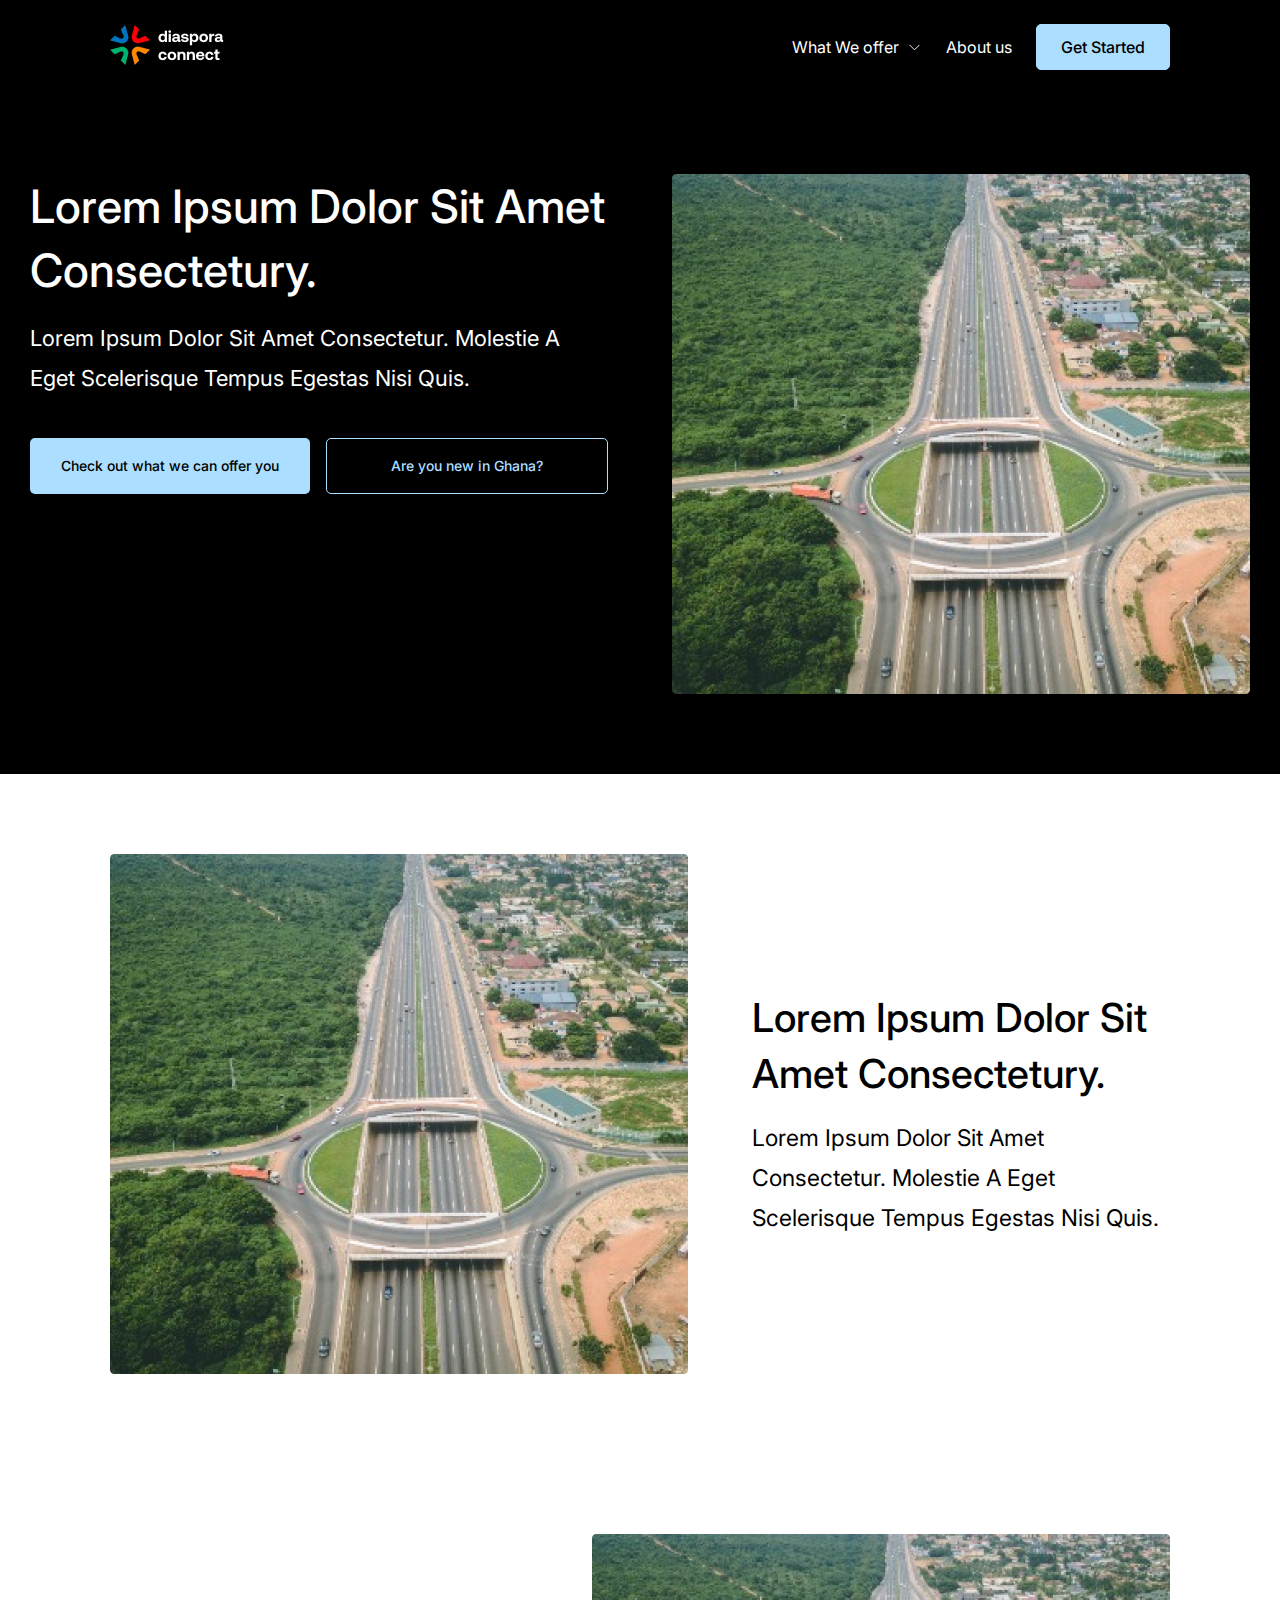
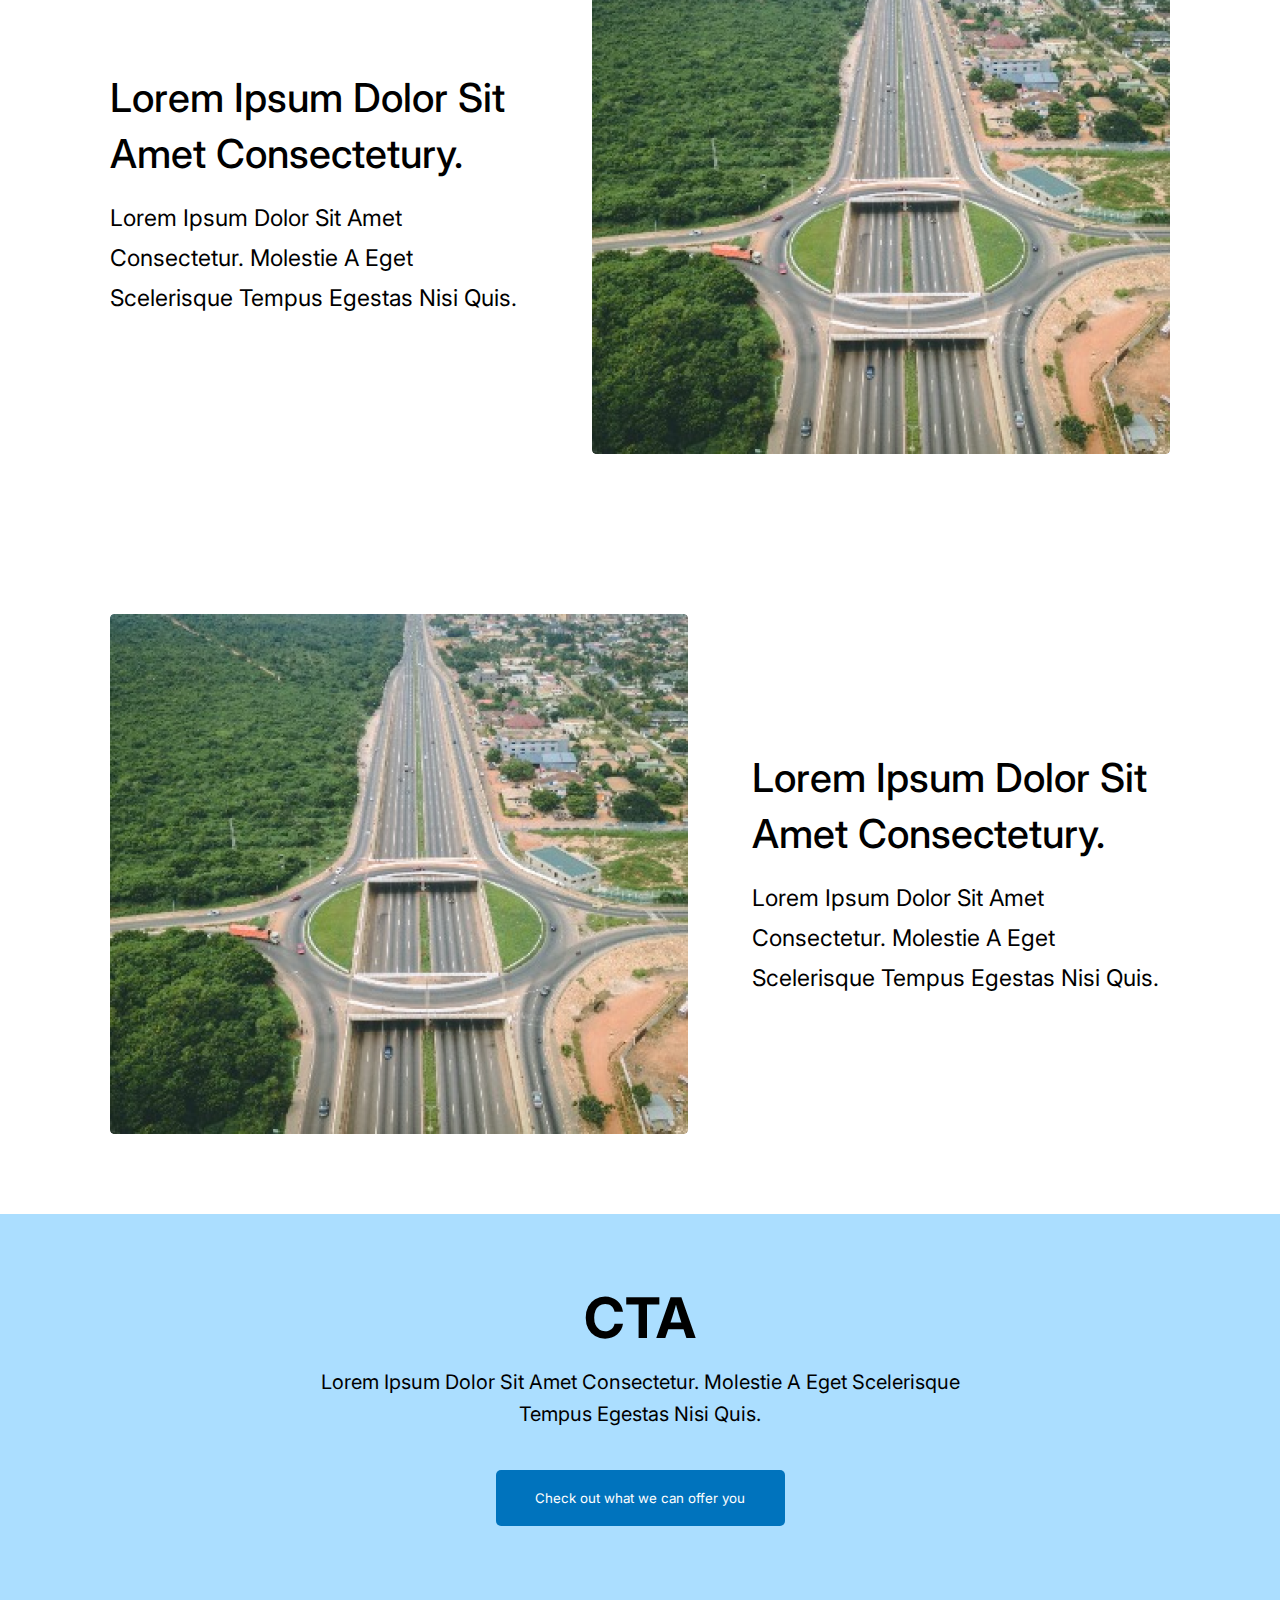
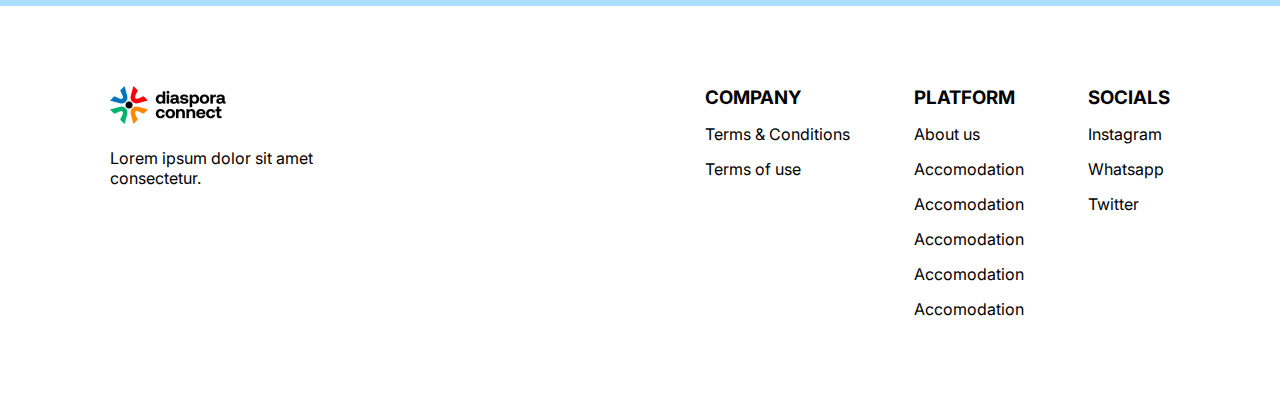
==== about.html @ f65cb291 "working on responsiveness" ====
<!DOCTYPE html>
<html lang="en">
  <head>
    <meta charset="UTF-8" />
    <meta name="viewport" content="width=device-width, initial-scale=1.0" />
    <link rel="stylesheet" href="./style.css" />
    <link rel="stylesheet" href="./@media.css">
    <link rel="stylesheet" href="./about.css" />
    <title>About us</title>
  </head>
  <body>
    <nav class="nav">
    <div class="navWrapper">
      <a href="./index.html">
        <img src="./assests/images/logo.png" alt="" />
      </a>
      <div class="navright">
        <div class="weOffer">
          <span>What We offer</span>
          <svg
            xmlns="http://www.w3.org/2000/svg"
            fill="none"
            viewBox="0 0 24 24"
            stroke-width="1.5"
            stroke="currentColor"
            class="w-6 h-6"
          >
            <path
              stroke-linecap="round"
              stroke-linejoin="round"
              d="m19.5 8.25-7.5 7.5-7.5-7.5"
            />
          </svg>
        </div>
        <a href="./about.html" class="aboutUs">About us</a>
        <button class="getStartedBtn">Get Started</button>
      </div>

      <svg
        class="menuSvg"
        xmlns="http://www.w3.org/2000/svg"
        fill="none"
        viewBox="0 0 24 24"
        stroke-width="1.5"
        stroke="currentColor"
        class="w-6 h-6"
      >
        <path
          stroke-linecap="round"
          stroke-linejoin="round"
          d="M3.75 6.75h16.5M3.75 12h16.5m-16.5 5.25h16.5"
        />
      </svg>
    </div>
    </nav>
    <main>
      <section class="aboutHeroSection">
        <div class="aboutSectionTitle">
          <div class="aboutInforWrapper">
            <h3 class="aboutTitle">Lorem ipsum dolor sit amet consectetury.</h3> 
            <p class="about_Sub_Title">
              Lorem ipsum dolor sit amet consectetur. Molestie a eget
              scelerisque tempus egestas nisi quis.
            </p>
          </div>
          <div class="aboutHeroBtn">
            <button class="about-Hero-Btn">Check out what we can offer you</button>
            <button class="about-Hero-Btn btn-Are-You">Are you new in Ghana?</button>
          </div>
        </div>
        <img class="aboutImage" src="./assests/images/road.png" alt="" />
      </section>

      <section class="aboutSectionTwo">
        <img class="aboutImage" src="./assests/images/road.png" alt="" />
        <div class="aboutSectionInforTwoWrapper">
          <h3 class="aboutTileTwo">Lorem ipsum dolor sit amet consectetury.</h3>
          <p class="aboutTileInforTwo"> Lorem ipsum dolor sit amet consectetur. Molestie a eget
            scelerisque tempus egestas nisi quis.</p>
        </div>
      </section>

      <section class="aboutSectionTwo">
        
        <div class="aboutSectionInforTwoWrapper">
          <h3 class="aboutTileTwo">Lorem ipsum dolor sit amet consectetury.</h3>
          <p class="aboutTileInforTwo"> Lorem ipsum dolor sit amet consectetur. Molestie a eget
            scelerisque tempus egestas nisi quis.</p>
        </div>
        <img class="aboutImage" src="./assests/images/road.png" alt="" />
      </section>

      <section class="aboutSectionTwo">
        <img class="aboutImage" src="./assests/images/road.png" alt="" />
        <div class="aboutSectionInforTwoWrapper">
          <h3 class="aboutTileTwo">Lorem ipsum dolor sit amet consectetury.</h3>
          <p class="aboutTileInforTwo"> Lorem ipsum dolor sit amet consectetur. Molestie a eget
            scelerisque tempus egestas nisi quis.</p>
        </div>
      </section>


      <section class="ctaSection">
        <div class="ctaWrapper">
          <h3>CTA</h3>
          <p>Lorem ipsum dolor sit amet consectetur. Molestie a eget scelerisque tempus egestas nisi quis.</p>

        </div>
        <button>Check out what we can offer you</button>
      </section>
    </main>

    <footer class="footerContainer">
      <div class="footerWrapper">
        <div class="footerLogo">
          <img src="./assests/images/logo2.png" alt="" />
          <p style="font-size: 16px; font-weight: 400; width: 220px">
            Lorem ipsum dolor sit amet consectetur.
          </p>
        </div>
        <div class="footerDetails">
          <span class="condition">
            <h3>COMPANY</h3>
            <p>Terms & Conditions</p>
            <p>Terms of use</p>
          </span>
          <span class="platforms">
            <h3>PLATFORM</h3>
            <a href="./about.html">About us</a>
            <p>Accomodation</p>
            <p>Accomodation</p>
            <p>Accomodation</p>
            <p>Accomodation</p>
            <p>Accomodation</p>
          </span>
          <span class="socials">
            <h3>SOCIALS</h3>
            <p>Instagram</p>
            <p>Whatsapp</p>
            <p>Twitter</p>
          </span>
        </div>
      </div>
    </footer>
  </body>
</html>
---- style.css ----
@import url('https://fonts.googleapis.com/css2?family=Inter:wght@100..900&display=swap');

:root {
 --primary-color: #ABDEFF;
}

* {
  box-sizing: border-box;
  margin: 0;
  padding: 0;
  font-family: "inter";
}

.btn-primary {
  background-color: var(--primary-color);
  width: 133px;
  height: 48px;
  max-height: 48px;
  border: 1px solid var(--primary-color);
  border-radius: 5px; 
}


.btn-text-bold {
  font-weight: 600;
}

.btn-width-lg {
  width: 289px;
  font-size: 16px;
}

.btn-asked{
  background-color: black;
  color: #ABDEFF;
  border: 1px solid #ABDEFF;
  border-radius: 5px;
}

.nav {
  display: flex;
  justify-content:  center;
  background-color: black;
  padding-left: 110px;
  padding-right: 110px;
  padding-top: 24px;
  padding-bottom: 24px;
  color: white;
}

.navWrapper{
  display: flex;
  justify-content: space-between;
  align-items: center;
  width: 100%;
  max-width: 1400px;
}


.menuSvg{
    display: none;
    width: 24px;
    height: 24px;
}

.navright {
  display: flex;
  gap: 24px;
  align-items: center;
}

.weOffer {
  display: flex;
  align-items: center;
  justify-content: center;
  gap: 8px;
}

.weOffer span {
  font-size: 16px;
  font-weight: 400;
}

.aboutUs {
  font-size: 16px;
  font-weight: 400;
  text-decoration: none;
  color: white;
}
.w-6 {
  width: 15px;
}

.h-6 {
  width: 15px;
}

.getStartedBtn {
  background-color: #abdeff;
  padding: 12px 24px 12px 24px;
  border-radius: 5px;
  border: 1px solid #abdeff;
  font-size: 16px;
  font-weight: 500;
}

.heroSection {
  display: flex;
  flex-direction: column;
  align-items: center;
  gap: 64px;
  padding: 80px 110px 80px 110px;
  background-color: black;
}

.heroSectionTitle {
  display: flex;
  flex-direction: column;
  align-items: center;
  gap: 16px;
}

.heroSectionTitle h1 {
  color: white;
  font-size: 64px;
  font-weight: 500;
}

.heroSectionTitle span {
  color: white;
  font-size: 24px;
  font-weight: 400;
  font-family: "inter";
}

.heroBtn {
  display: flex;
  gap: 16px;
  justify-content: space-between;
}

/* .heroBtn :first-child {
  padding: 12px 24px 12px 24px;
  border-radius: 5px;
  font-size: 16px;
  font-weight: 500;
  background-color: #abdeff;
  border: none;
  font-family: "inter";
}

.heroBtn :last-child {
  padding: 12px 24px 12px 24px;
  border-radius: 5px;
  text-align: center;
  border: 1px solid #abdeff;
  color: #abdeff;
  font-size: 16px;
  font-weight: 500;
  background-color: black;
} */


.gallaryCard{
    display: flex;
    flex-direction: column;
    justify-content: space-between;
    
}


.gallaryCard img:hover + .gallaryHover{
    display: flex;
}

.gallaryHover{
    display: none;
    justify-content: space-between;
    align-items:end;
    padding: 24px;
    border-bottom-left-radius: 4px; 
    border-bottom-right-radius: 4px;
    /* border: 1px solid blue; */
}

.wrapper{
  display: grid;
  grid-template-columns: 1fr 1fr 1fr 1fr 1fr 1fr;
  gap: 8px;
  overflow: scroll;
}

.gallaryInfor{
    display: flex;
    flex-direction: column;
    gap: 16px;
    /* border: 1px solid red; */
}

.arrow {
    width: 24px;
    height: 24px;
    float: inline-end;
  }

.howCanWeHelp {
  display: flex;
  flex-direction: column;
  padding: 80px 110px 56px 110px;
  gap: 40px;
  align-items: center;
  justify-content: center;
  background-color: #f8f8f8;
}

.howCAn {
  display: flex;
  flex-direction: column;
  gap: 24px;
  align-items: center;
  justify-content: center;
}

.howCAn h3 {
  font-size: 40px;
  font-weight: 500;
}
.howCAn p {
  font-size: 20px;
  font-weight: 400;
  /* border: 1px solid black; */
  text-align: center;
  max-width: 750px;
  line-height: 32px;
}
.howCanBtn {
  display: flex;
  gap: 16px;
}

.howCanBtnOne{
  display: flex;
  gap: 16px;
}

.howCanBtnTwo{
  display: flex;
  gap: 16px;
}

.accomodadtionBtn {
  display: flex;
  gap: 10px;
  align-items: center;
  justify-content: center;
  border-radius: 5px;
  /* padding: 3px 0px 3px 0px; */
  background-color: #abdeff;
  font-size: 16px;
  font-weight: 400;
  height: 56px;
  width: 200px;
  border: none;
}

.howCanBtns {
  display: flex;
  gap: 10px;
  align-items: center;
  justify-content: center;
  border-radius: 5px;
  padding: 12px 24px 12px 24px;
  height: 56px;
  width: 200px;
  background-color: white;
  border: none;
  font-size: 16px;
  font-weight: 400;
}

.touristBtns {
  display: flex;
  gap: 10px;
  align-items: center;
  justify-content: center;
  border-radius: 5px;
  padding: 12px 24px 12px 24px;
  height: 56px;
  width: 212px;
  background-color: white;
  border: none;
  font-size: 16px;
  font-weight: 400;
}

.touristBtns img {
  width: 24px;
  height: 24px;
}

.howCanBtns img {
  width: 24px;
  height: 24px;
}

.search {
  display: flex;
  gap: 8px;
  border: 1.5px solid #ebeceb;
  padding: 12px 16px 12px 16px;
  background-color: white;
  border-radius: 4px;
  width: 500px;
}

.search svg {
  width: 13px;
  height: 13px;
}

.search input {
  border: none;
  outline: none;
}

.touristSite {
  display: flex;
  flex-direction: column;
  align-items: center;
  justify-content: center;
  gap: 80px;
  padding: 40px 110px 80px 110px;
  background-color: #f8f8f8;
}

.touristSiteDetails {
  display: grid;
  grid-template-columns: 1fr 1fr 1fr 1fr;
  flex-direction: column;
  gap: 24px;
}

.div {
  /* padding: 16px; */
  padding-left: 16px;
  padding-right: 16px;
  padding-top: 16px;
  padding-bottom: 16px;
  background-color: white;
  display: flex;
  border-radius: 8px;
  gap: 24px;
  flex-direction: column;
  /* align-items: center;
    justify-content: center; */
}

.siteInfor {
  display: flex;
  gap: 14px;
  flex-direction: column;
}

.siteInfor p {
  display: flex;
  font-size: 14px;
  /* border:1px solid red; */
}

.siteInfor a {
  display: flex;
  align-items: center;
  /* justify-content: center; */
  gap: 6px;
  text-decoration: none;
}

.div img {
  height: 150px;
  width: 230px;
}



.loadMore {
  background-color: #abdeff;
  padding: 12px 24px 12px 24px;
  outline: none;
  border: none;
  border-radius: 5px;
  font-size: 16px;
  font-family: "DM Sans";
  font-weight: 500;
}

.serviceCardWrapper {
  display: flex;
  flex-direction: column;
  align-items: center;
  justify-content: center;
  padding: 110px 140px 110px 140px;
  gap: 64px;
  background-color: black;
}

.serviceTitle{
    display: flex;
    flex-direction: column;
    align-items: center;
    justify-content: center;
    gap: 24px;
    color: white;
}

.serviceTitle h3{
    font-size: 40px;
    font-weight: 500;
}

.largeViewService{
    font-size: 20px;
    font-weight: 400;
}

.mobileViewService{
    display: none;
}
.serviceCards{
    display: flex;
    flex-direction: column;
    /* align-items: center; */
    justify-content: center;
    gap: 32px;
    /* border: 1px solid red; */
    width: 100%;
    max-width: 1000px;
}


.serviceWrapper {
  display: flex;
  gap: 32px;
  width: 100%;
  max-width: 116opx;
  /* border: 1px solid white; */
}

.card{
    background-color: white;
    display: flex;
    flex-direction: column;
    border-radius: 8px;
    padding: 24px;
    gap: 24px;
    max-width: 365.33px;
}

.card img{
    width: 17px;
    height: 25px;
}
.simCard{
    background-color: white;
    display: flex;
    flex-direction: column;
    border-radius: 8px;
    padding: 24px;
    gap: 24px;
    max-width: 365.33px;
}

.simCard:hover{
    background-color: black;
    color:white;
}

.simCard img{
    width: 20px;
    height: 28px;
}
.driverCard{
    background-color: white;
    display: flex;
    flex-direction: column;
    border-radius: 8px;
    padding: 24px;
    gap: 24px;
    max-width: 365.33px;
}
.driverCard img{
    width: 32px;
    height: 32px;
}

.airplaneCard{
    background-color: white;
    display: flex;
    flex-direction: column;
    border-radius: 8px;
    padding: 24px;
    gap: 24px;
    max-width: 365.33px;
}

.airplaneCard img{
    width: 25px;
    height: 26px;
}

.questonCard{
    background-color: #ABDEFF;
    display: flex;
    flex-direction: column;
    border-radius: 8px;
    padding: 24px;
    gap: 24px;
    max-width: 365.33px;
}

.questonCard img{
    width: 26px;
    height: 26px;
}

.cardInfor{
    display: flex;
    flex-direction: column;
    gap: 8px;
}


.footerContainer{
    padding:80px 110px 80px 110px;
    width: 100%;
}

.footerLogo{
    display: flex;
    flex-direction: column;
    gap: 24px;
}

.footerLogo img{
    height: 38px;
    width: 116px;
}

.footerDetails{
    display: flex;
    gap: 64px;
}

.footerWrapper{
  display: flex;
  width: 100%;
  max-width: 1440px;
  justify-content: space-between;
}

.condition{
    display: flex;
    flex-direction: column;
    gap: 15px;
}

.condition p{
    font-size: 16px;
    font-weight: 400;
}

.platforms{
    display: flex;
    flex-direction: column;
    gap: 15px;
}

.platforms a {
  text-decoration: none;
  color: black;
}

.socials{
    display: flex;
    flex-direction: column;
    gap: 15px;
}
.socials p{
    font-size: 16px;
    font-weight: 400;
}

.platforms p{
    font-size: 16px;
    font-weight: 400;
}

.contactUsWrapper{
    display: flex;
    flex-direction: column;
    padding: 32px;
    gap: 84px;
}

.contactUs{
    display: flex;
    align-items: center;
    justify-content: center;
    gap: 84px;
    margin: 0;
    padding: 0;
}

.contactUsLeftSide{
    display: flex;
    align-items: center;
    justify-content: space-between;
    flex-direction: column;
    padding: 32px;
    /* gap: 40px; */
    border-radius: 8px;
    height: 760px;
    width: 604px;
    background: conic-gradient(from 210.92deg at 50% 50%, #FD0008 0deg, #0073BD 125.63deg, #00B36D 234.38deg, #FF8800 350.63deg, #FD0008 360deg);
}

.leftSideTop img{
    width: 121px;
    height: 40px;
}

.leftSideTop{
    display: flex;
    flex-direction: column;
    gap: 144px;
    width: 470px;
}

.leftSideTopDetails{
    display: flex;
    flex-direction: column;
    gap: 16px;
    color: white;
}

.leftSideTopDetails h3{
    font-size: 40px;
    font-weight: 700;
}
.leftSideTopDetails p{
    font-size: 16px;
    font-weight: 400;
}

.leftBottomSection{
    display: flex;
    flex-direction: column;
    gap: 16px;
    padding: 24px;
    width: 470px;
    background-color: white;
    border-radius: 4px;
}

.nameCheck{
    display: flex;
    gap: 8px;
}

.contactUsRightSide{
    display: flex;
    flex-direction: column;
    gap: 48px;
    width: 644px;
    height:auto;
}

.contactUsFormWrapper{
display: flex;
flex-direction: column;
align-items: flex-start;
padding: 0px;
gap: 32px;
}

.contactUsBtn{
    border-radius: 5px;
    padding: 12px 48px 12px 48px;
    background-color: black;
    width: 222px;
    height: 48px;
    color: white;
    outline: none;
    border: none;
}
---- @media.css ----
@media only screen and (max-width: 600px) {
 
  .nav {
    padding-left: 32px;
    padding-right: 32px;
    padding-top: 24px;
    padding-bottom: 24px;
    color: white;
    width: 100%;
    justify-content: space-between;
    align-items: center;
  }

  .navright {
    display: none;
  }

  .menuSvg {
    width: 24px;
    height: 24px;
    display: flex;
    /* border:1px solid red; */
  }


  .heroSection {
    display: flex;
    flex-direction: column;
    align-items: center;
    gap: 64px;
    width: 100%;
    padding: 80px 24px 80px 24px;
    background-color: black;
  }

  .heroSectionTitle {
    width: 100%;
    text-align: center;
  }

  .heroSectionTitle h1 {
    font-size: 24px;
    font-weight: 500;
    line-height: 40px;
  }

  .heroSectionTitle span {
    font-size: 16px;
    font-weight: 400;
    max-width: 100%;
  }

  .heroBtn {
      height: 56px;
      width: 326px;
  }

  .hero_Btn{
    height: 56px;
    width: 326px;
  }


  .howCanWeHelp {
    padding: 80px 32px 56px 32px;
  }

  .howCAn p {
    font-size: 16px;
    width: 306px;
    text-transform: capitalize;
  }

  .howCAn h3 {
    font-size: 24px;
  }

  .howCanBtn {
    width: 357px;
    /* height: 300px; */
    flex-direction: column;
    align-items: center;
    justify-content: center;
  
  }

  .howCanBtnOne{
    width: 360px;
  }

  .howCanBtnTwo{
    width: 360px;
  }

  .touristSite {
    background-color: #f8f8f8;
    width: 100%;
    padding: 40px 32px 80px 32px;
  }

  .touristSiteDetails {
    align-items: center;
    width: 100%;
    display: flex;
    background-color: #f8f8f8;
  }

  .div {
    width: 326px;
    align-items: center;
    background-color: white;
  }

  .div img {
    width: 294px;
    height: 180px;
  }

  .siteInfor {
    width: 100%;
  }

  .siteInfor :first-child {
    font-size: 16px;
    font-weight: 500;
  }

  .loadMore {
    color: black;
  }

  .serviceCardWrapper {
    padding: 110px 32px 110px 32px;
  }
  .serviceWrapper{
    flex-direction: column;
  }

  .serviceCards {
    width: 100%;
    display: flex;
    flex-direction: column;
    gap: 32px;
    /* border: 1px solid red; */
  }

  .serviceTitle h3 {
    text-align: center;
  }

  .largeViewService {
    display: none;
  }

  .mobileViewService {
    display: block;
    text-align: center;
    font-size: 16px;
    font-weight: 400;
    width: 300px;
  }
  .simCard {
    background-color: rgba(22, 22, 22, 1);
    color: white;
  }

  .simCardimg {
    width: 48px;
    height: 48px;
    display: flex;
    align-items: center;
    justify-content: center;
    border-radius: 5px;
    background-color: rgba(222, 222, 222, 1);
  }

  .footerContainer{
    padding-left: 32px;
  }

  .footerWrapper{
    gap: 66px;
    flex-direction: column;
    /* border: 1px solid black; */
  }

  .footerLogo {
    width: 100%;
  }

  .footerDetails {
    gap: 64px;
    width: 100%;
    display: flex;
    flex-direction: column;
  }

  .search {
    width: 100%;
  }

  
  .aboutHeroSection {
    flex-direction: column;
    padding: 80px 32px 80px 32px ;
  }
  
  
  .aboutHeroBtn{
    flex-direction: column;
  }
  
  .aboutSectionTitle{
    /* width: 100%; */
    border: 1px solid red;
    max-width: 326px;
  }
  
  .aboutInforWrapper{
    border: 1px solid blue;
    width: 100%;
    max-width: 326px;
  }
  
  .aboutTitle {
    text-align: center;
    /* font-size: 10px; */
    /* line-height: 48px; */
    /* font-weight: 500; */
  }
  
  .about_Sub_Title {
    font-size: 16px;
    font-weight: 400;
    line-height: 24px;
    text-align: center;
    color: white;
  }
  
  .aboutImage{
    width: 326px;
    height: 240px;
  }
.aboutSectionTwo{
  flex-direction: column;
  padding: 89px 32px 89px 32px;
}

.aboutSectionInforTwoWrapper{
  display: flex;
  flex-direction: column ;
  align-items: center;
  justify-content: center;
}

 
.ctaWrapper{
  /* width: 100%; */
  width: 420px;
  border: 1px solid red;
}

.ctaWrapper p{
  font-size: 16px;
  line-height: 24px;
}


  
}
---- about.css ----
@import url("https://fonts.googleapis.com/css2?family=Inter:wght@100..900&display=swap");
* {
  margin: 0;
  padding: 0;
  box-sizing: border-box;
  font-family: "inter";
}

main {
  margin: 0px;
  padding: 0px;
  box-sizing: border-box;
}

.navWrapper{
    display: flex;
    justify-content: space-between;
    width: 100%;
    max-width: 1240px;
    /* border: 1px solid white; */
}

.aboutHeroSection {
  display: flex;
  width: 100%;
  justify-content: center;
  background-color: black;
  padding: 80px 110px 80px 110px;
  gap: 64px;
}

.aboutSectionTitle {
  display: flex;
  flex-direction: column;
  gap: 40px;
  width: 100%;
  max-width: 578px;
  height: fit-content;
  /* border: 1px solid white; */
}

.aboutInforWrapper {
  display: flex;
  flex-direction: column;
  gap: 16px;
  /* width: 628px; */
}

.aboutTitle {
  text-transform: capitalize;
  line-height: 64px;
  font-size: 46px;
  font-weight: 500;
  color: white;
  /* max-width: 578px; */
}

.about_Sub_Title {
  font-size: 22px;
  line-height: 40px;
  font-weight: 400;
  color: white;
  text-transform: capitalize;
  /* max-width: 578px; */
}

.aboutImage {
  /* height: auto; */
  border-radius: 4px;
}

.aboutHeroBtn {
  display: flex;
  gap: 16px;
  /* max-width: 628px; */
}

.about-Hero-Btn{
  padding: 12px 24px 12px 24px;
  gap: 10px;
  border-radius: 5px;
  background-color: #ABDEFF;
  outline: none;
  border: none;
  font-size: 14px;
  font-weight: 500;
  line-height: 24px;
  height: 56px;
  width: 578px;
  display: flex;
  align-items: center;
  justify-content: center;
}

.btn-Are-You{
  
  border: 1px solid #abdeff;
  background-color: black;
  color: #abdeff;
}

.aboutSectionTwo {
  display: flex;
  gap: 64px;
  padding: 80px 110px 80px 110px;
  justify-content: center;
  align-items: center;
  width: 100%;
}

.aboutSectionInforTwoWrapper {
  display: flex;
  flex-direction: column;
  gap: 16px;
  justify-content: center;
  align-items: center;
  width: 100%;
  max-width: 578px;
  height: fit-content;
  /* border: 1px solid black; */
}

.aboutTileTwo {
  font-size: 40px;
  font-weight: 500;
  line-height: 56px;
  text-transform: capitalize;
}

.aboutTileInforTwo{
  font-size: 23px;
  font-weight: 400;
  line-height: 40px;
  text-transform: capitalize;
}

.ctaSection {
  padding: 80px 110px 80px 110px;
  display: flex;
  flex-direction: column;
  gap: 40px;
  background-color: #abdeff;
  justify-content: center;
  align-items: center;
}

.ctaWrapper {
  display: flex;
  flex-direction: column;
  align-items: center;
  justify-content: center;
  gap: 24px;
}

.ctaWrapper h3{
    font-size: 56px;
    font-weight: 700;
    line-height: 48px;
}


.ctaWrapper p{
    font-size: 20px;
    line-height: 32px;
    font-weight: 400;
    max-width: 678px;
    text-align: center;
    text-transform: capitalize;
}

.ctaSection button {
  width: 289px;
  height: 56px;
  padding: 12px 24px 12px 24px;
  gap: 10px;
  border-radius: 5px;
  color: white;
  background-color: #0073BD;
  border: none;

}
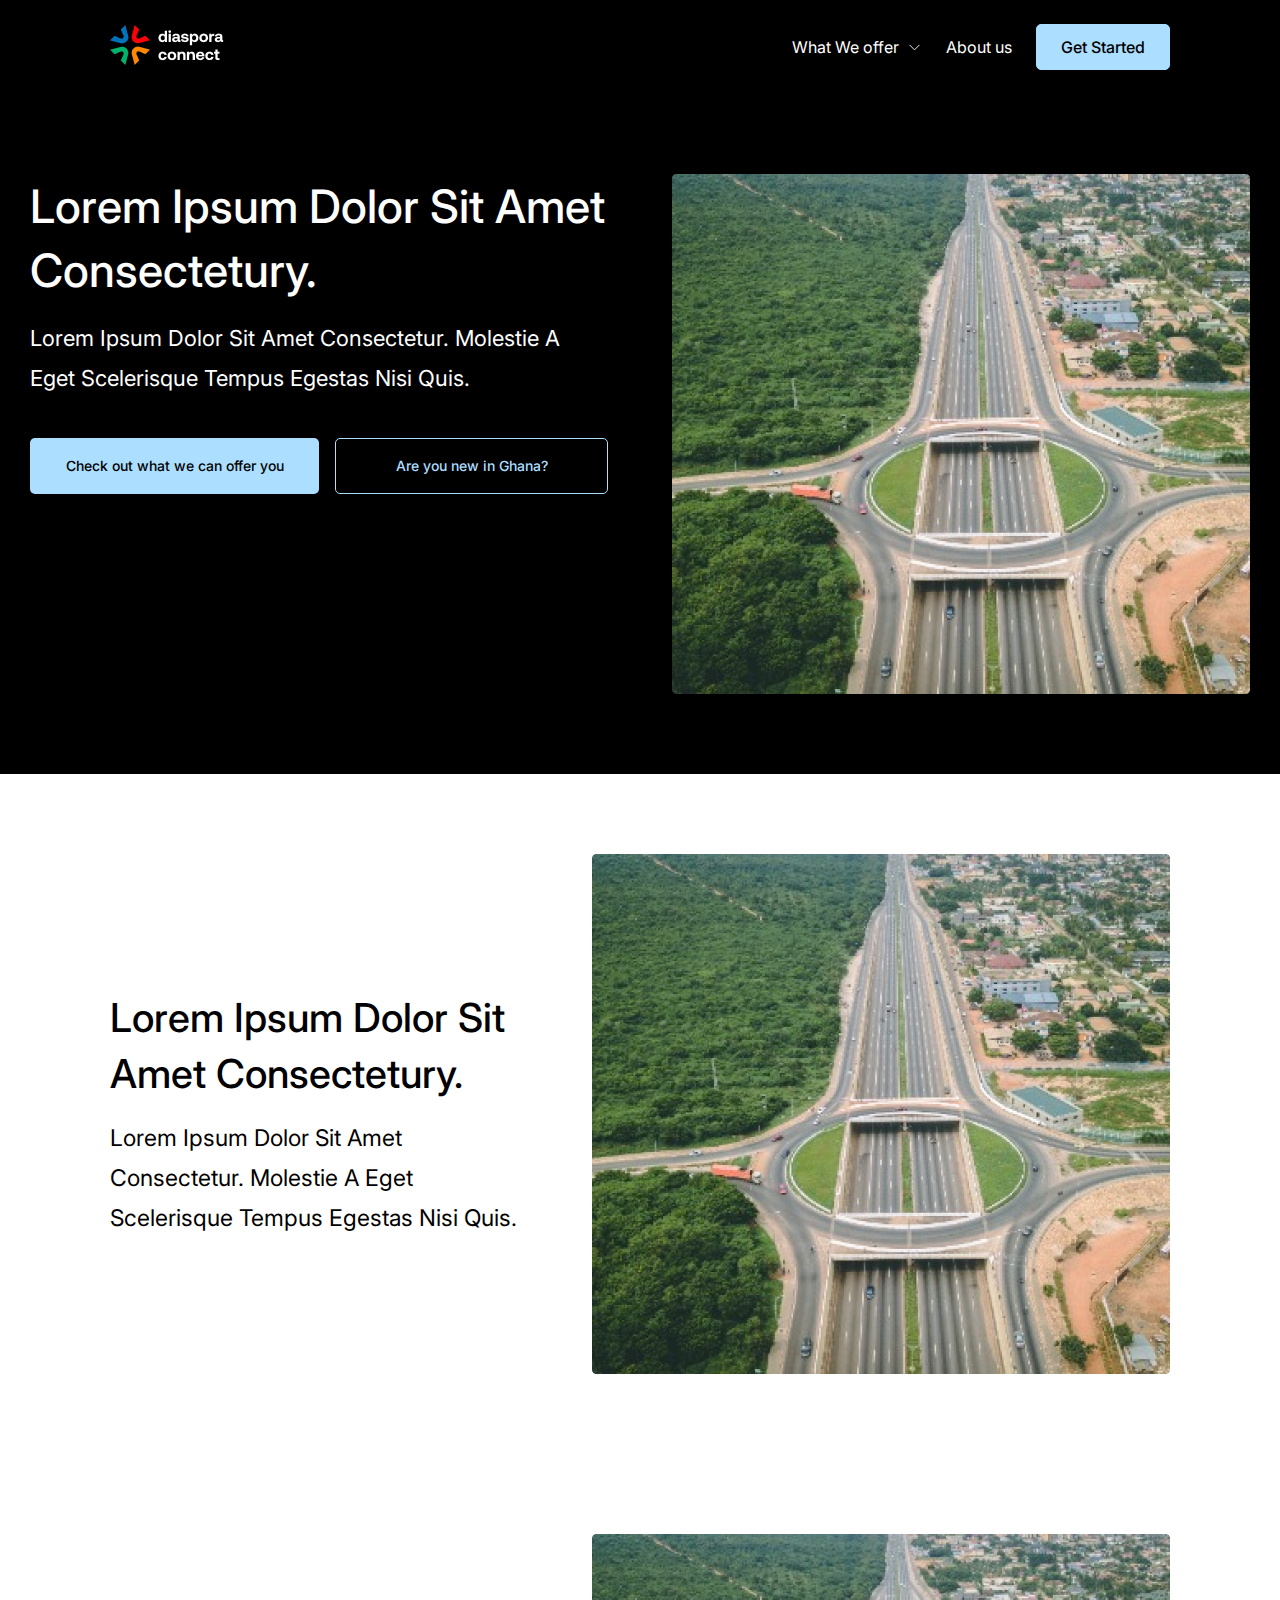
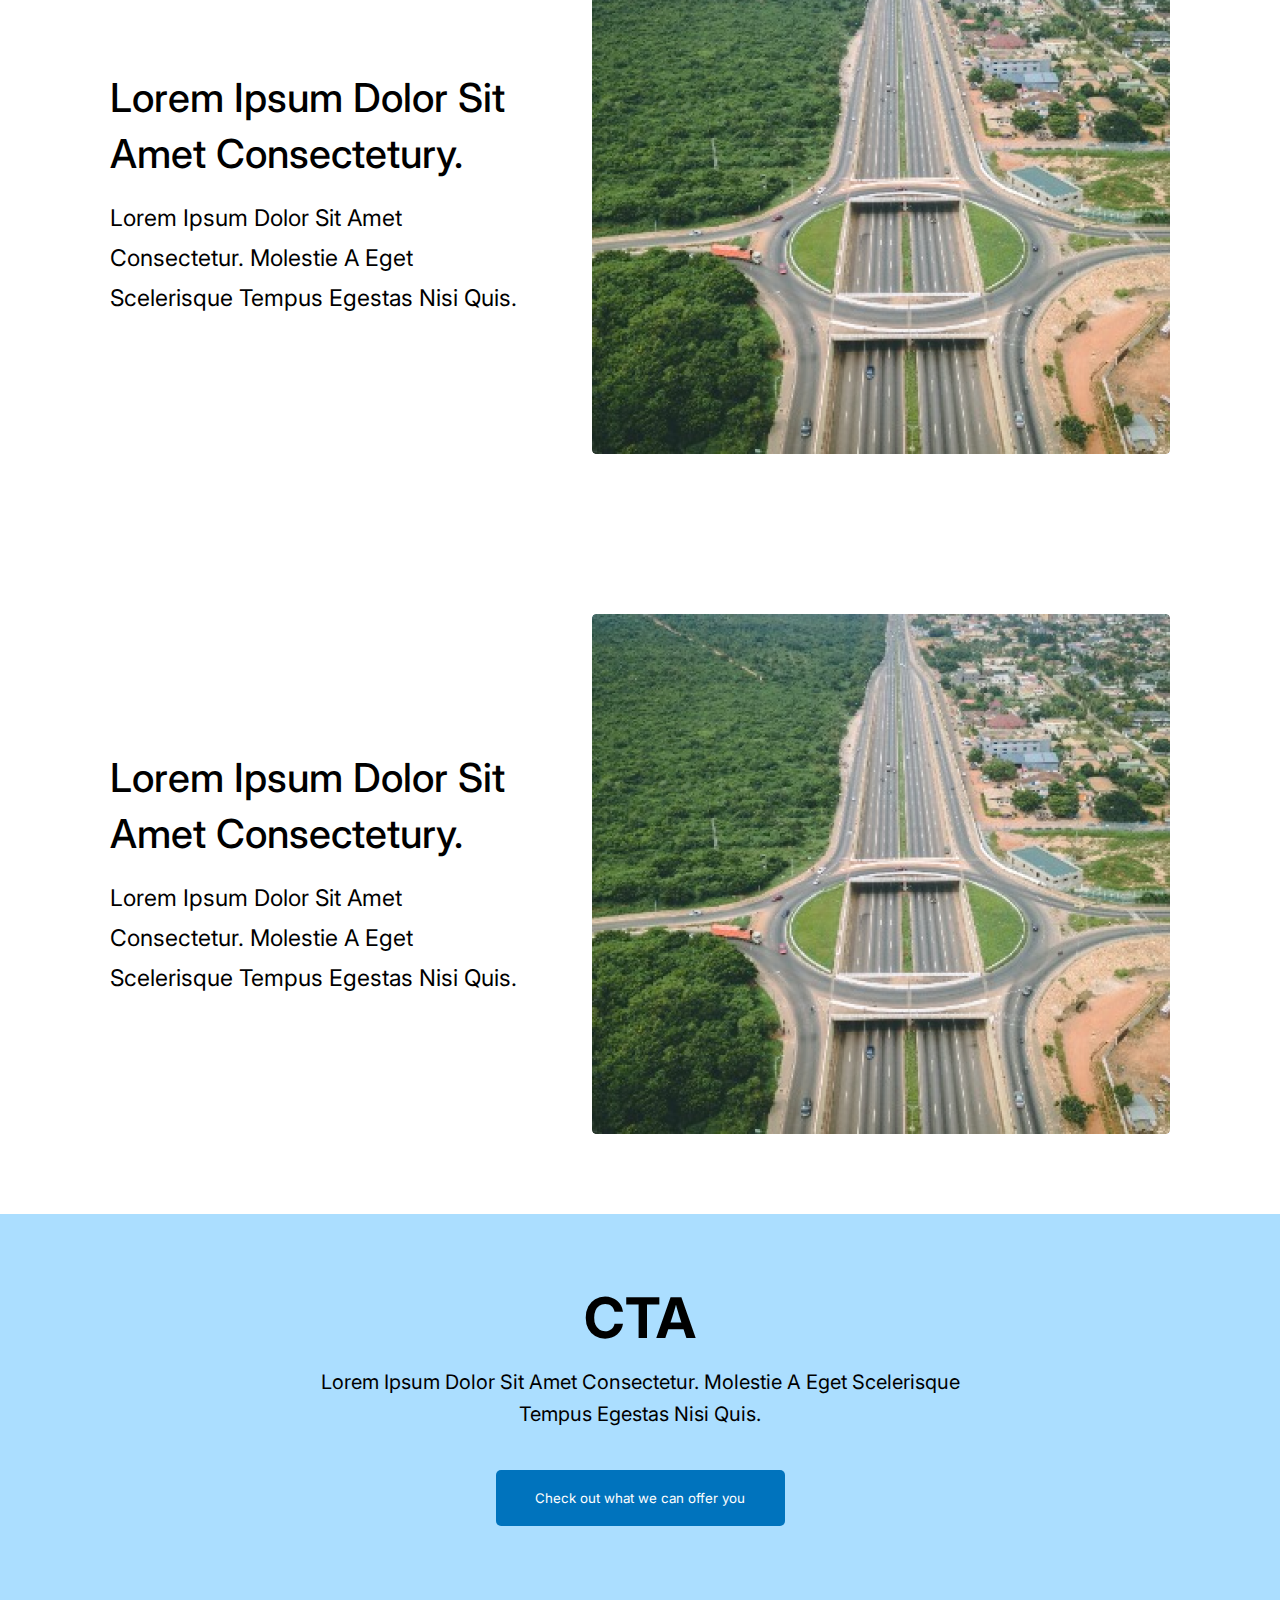
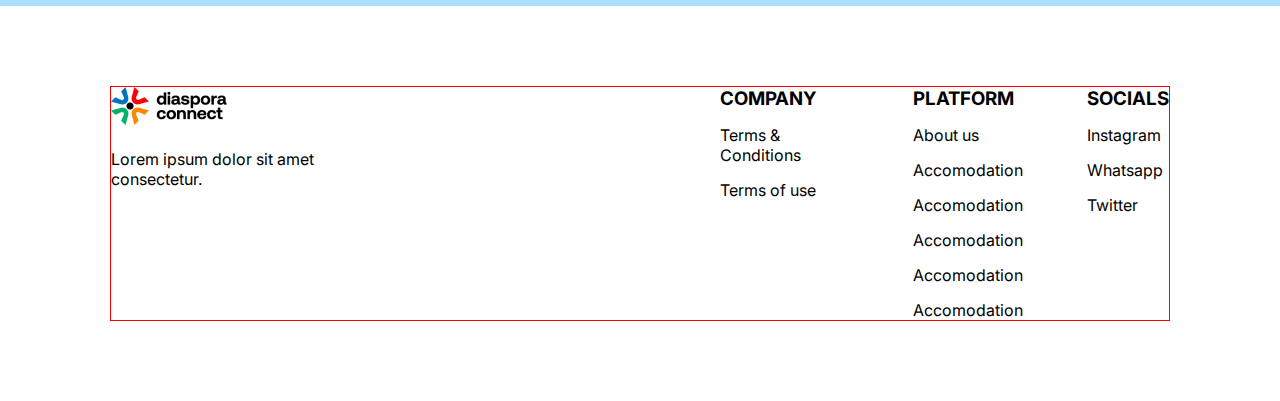
==== commit 513805b3: "Working responsiveness" ====
--- a/about.html
+++ b/about.html
@@ -4,7 +4,7 @@
     <meta charset="UTF-8" />
     <meta name="viewport" content="width=device-width, initial-scale=1.0" />
     <link rel="stylesheet" href="./style.css" />
-    <link rel="stylesheet" href="./@media.css">
+    <link rel="stylesheet" href="./@media.css"> 
     <link rel="stylesheet" href="./about.css" />
     <title>About us</title>
   </head>
@@ -65,19 +65,19 @@
           </div>
           <div class="aboutHeroBtn">
             <button class="about-Hero-Btn">Check out what we can offer you</button>
-            <button class="about-Hero-Btn btn-Are-You">Are you new in Ghana?</button>
+            <button class="btn-Are-You">Are you new in Ghana?</button>
           </div>
         </div>
         <img class="aboutImage" src="./assests/images/road.png" alt="" />
       </section>
 
       <section class="aboutSectionTwo">
-        <img class="aboutImage" src="./assests/images/road.png" alt="" />
         <div class="aboutSectionInforTwoWrapper">
           <h3 class="aboutTileTwo">Lorem ipsum dolor sit amet consectetury.</h3>
           <p class="aboutTileInforTwo"> Lorem ipsum dolor sit amet consectetur. Molestie a eget
             scelerisque tempus egestas nisi quis.</p>
-        </div>
+          </div>
+          <img class="aboutImage" src="./assests/images/road.png" alt="" />
       </section>
 
       <section class="aboutSectionTwo">
@@ -91,12 +91,12 @@
       </section>
 
       <section class="aboutSectionTwo">
-        <img class="aboutImage" src="./assests/images/road.png" alt="" />
         <div class="aboutSectionInforTwoWrapper">
           <h3 class="aboutTileTwo">Lorem ipsum dolor sit amet consectetury.</h3>
           <p class="aboutTileInforTwo"> Lorem ipsum dolor sit amet consectetur. Molestie a eget
             scelerisque tempus egestas nisi quis.</p>
-        </div>
+          </div>
+          <img class="aboutImage" src="./assests/images/road.png" alt="" />
       </section>
 
 
--- a/style.css
+++ b/style.css
@@ -28,6 +28,7 @@
 
 .btn-width-lg {
   width: 289px;
+  height: 56px;
   font-size: 16px;
 }
 
@@ -533,12 +534,16 @@
 .footerContainer{
     padding:80px 110px 80px 110px;
     width: 100%;
+    display: flex;
+    align-items: center;
+    justify-content: center;
 }
 
 .footerLogo{
     display: flex;
     flex-direction: column;
     gap: 24px;
+    max-width: 217px;
 }
 
 .footerLogo img{
@@ -547,6 +552,7 @@
 }
 
 .footerDetails{
+  max-width: 449px;
     display: flex;
     gap: 64px;
 }
@@ -554,8 +560,9 @@
 .footerWrapper{
   display: flex;
   width: 100%;
-  max-width: 1440px;
+  max-width: 1200px;
   justify-content: space-between;
+  border: 1px solid red;
 }
 
 .condition{
--- a/@media.css
+++ b/@media.css
@@ -1,5 +1,4 @@
 @media only screen and (max-width: 600px) {
- 
   .nav {
     padding-left: 32px;
     padding-right: 32px;
@@ -21,7 +20,6 @@
     display: flex;
     /* border:1px solid red; */
   }
-
 
   .heroSection {
     display: flex;
@@ -50,17 +48,6 @@
     max-width: 100%;
   }
 
-  .heroBtn {
-      height: 56px;
-      width: 326px;
-  }
-
-  .hero_Btn{
-    height: 56px;
-    width: 326px;
-  }
-
-
   .howCanWeHelp {
     padding: 80px 32px 56px 32px;
   }
@@ -81,14 +68,13 @@
     flex-direction: column;
     align-items: center;
     justify-content: center;
-  
   }
 
-  .howCanBtnOne{
+  .howCanBtnOne {
     width: 360px;
   }
 
-  .howCanBtnTwo{
+  .howCanBtnTwo {
     width: 360px;
   }
 
@@ -132,7 +118,7 @@
   .serviceCardWrapper {
     padding: 110px 32px 110px 32px;
   }
-  .serviceWrapper{
+  .serviceWrapper {
     flex-direction: column;
   }
 
@@ -174,11 +160,11 @@
     background-color: rgba(222, 222, 222, 1);
   }
 
-  .footerContainer{
+  .footerContainer {
     padding-left: 32px;
   }
 
-  .footerWrapper{
+  .footerWrapper {
     gap: 66px;
     flex-direction: column;
     /* border: 1px solid black; */
@@ -199,72 +185,7 @@
     width: 100%;
   }
 
-  
-  .aboutHeroSection {
-    flex-direction: column;
-    padding: 80px 32px 80px 32px ;
-  }
-  
-  
-  .aboutHeroBtn{
+  .heroBtn {
     flex-direction: column;
   }
-  
-  .aboutSectionTitle{
-    /* width: 100%; */
-    border: 1px solid red;
-    max-width: 326px;
-  }
-  
-  .aboutInforWrapper{
-    border: 1px solid blue;
-    width: 100%;
-    max-width: 326px;
-  }
-  
-  .aboutTitle {
-    text-align: center;
-    /* font-size: 10px; */
-    /* line-height: 48px; */
-    /* font-weight: 500; */
-  }
-  
-  .about_Sub_Title {
-    font-size: 16px;
-    font-weight: 400;
-    line-height: 24px;
-    text-align: center;
-    color: white;
-  }
-  
-  .aboutImage{
-    width: 326px;
-    height: 240px;
-  }
-.aboutSectionTwo{
-  flex-direction: column;
-  padding: 89px 32px 89px 32px;
 }
-
-.aboutSectionInforTwoWrapper{
-  display: flex;
-  flex-direction: column ;
-  align-items: center;
-  justify-content: center;
-}
-
- 
-.ctaWrapper{
-  /* width: 100%; */
-  width: 420px;
-  border: 1px solid red;
-}
-
-.ctaWrapper p{
-  font-size: 16px;
-  line-height: 24px;
-}
-
-
-  
-}
--- a/about.css
+++ b/about.css
@@ -86,17 +86,27 @@
   font-weight: 500;
   line-height: 24px;
   height: 56px;
-  width: 578px;
+  width: 289px;
   display: flex;
   align-items: center;
   justify-content: center;
 }
 
 .btn-Are-You{
-  
+  padding: 12px 24px 12px 24px;
+  gap: 10px;
+  border-radius: 5px;
   border: 1px solid #abdeff;
   background-color: black;
   color: #abdeff;
+  font-size: 14px;
+  font-weight: 500;
+  line-height: 24px;
+  height: 56px;
+  width: 273px;
+  display: flex;
+  align-items: center;
+  justify-content: center;
 }
 
 .aboutSectionTwo {
@@ -179,3 +189,102 @@
   border: none;
 
 }
+
+@media only screen and (max-width: 600px){
+
+  .aboutHeroSection {
+    flex-direction: column;
+    padding: 80px 32px 80px 32px ;
+    align-items: center;
+    justify-content: center;
+  }
+
+.aboutHeroBtn{
+  flex-direction: column;
+}
+
+.aboutSectionTitle{
+  border: 1px solid red;
+  width: 100%;
+  max-width: 326px;
+}
+
+.aboutInforWrapper{
+  display: flex;
+  border: 1px solid blue;
+  align-items: center;
+  justify-content: center;
+}
+
+.aboutTitle {
+  font-size: 30px;
+  line-height: 48px;
+  font-weight: 500;
+  text-align: centerc;
+}
+
+.about_Sub_Title {
+  font-size: 14px;
+  font-weight: 400;
+  line-height: 24px;
+  color: white;
+  text-align: center;
+}
+
+
+.about-Hero-Btn {
+  height: 56px;
+  width: 326px;
+}
+
+.btn-Are-You{
+height: 56px;
+width: 326px;
+}
+
+.aboutImage{
+  width: 326px;
+  height: 240px;
+}
+
+
+.aboutSectionTwo{
+flex-direction: column;
+padding: 89px 32px 89px 32px;
+}
+
+.aboutSectionInforTwoWrapper{
+display: flex;
+flex-direction: column ;
+align-items: center;
+justify-content: center;
+max-width: 326px;
+}
+
+
+.aboutTileTwo{
+  font-size: 30px;
+}
+
+.aboutTileInforTwo{
+  font-size: 15px;
+}
+
+.ctaSection{
+  display: flex;
+  gap: 40px;
+  padding: 80px 32px 80px 32px;
+}
+ 
+.ctaWrapper{
+  width: 100%;
+  max-width: 326px;
+  border: 1px solid red;
+}
+
+.ctaWrapper p{
+  font-size: 15px;
+  line-height: 24px;
+}
+
+}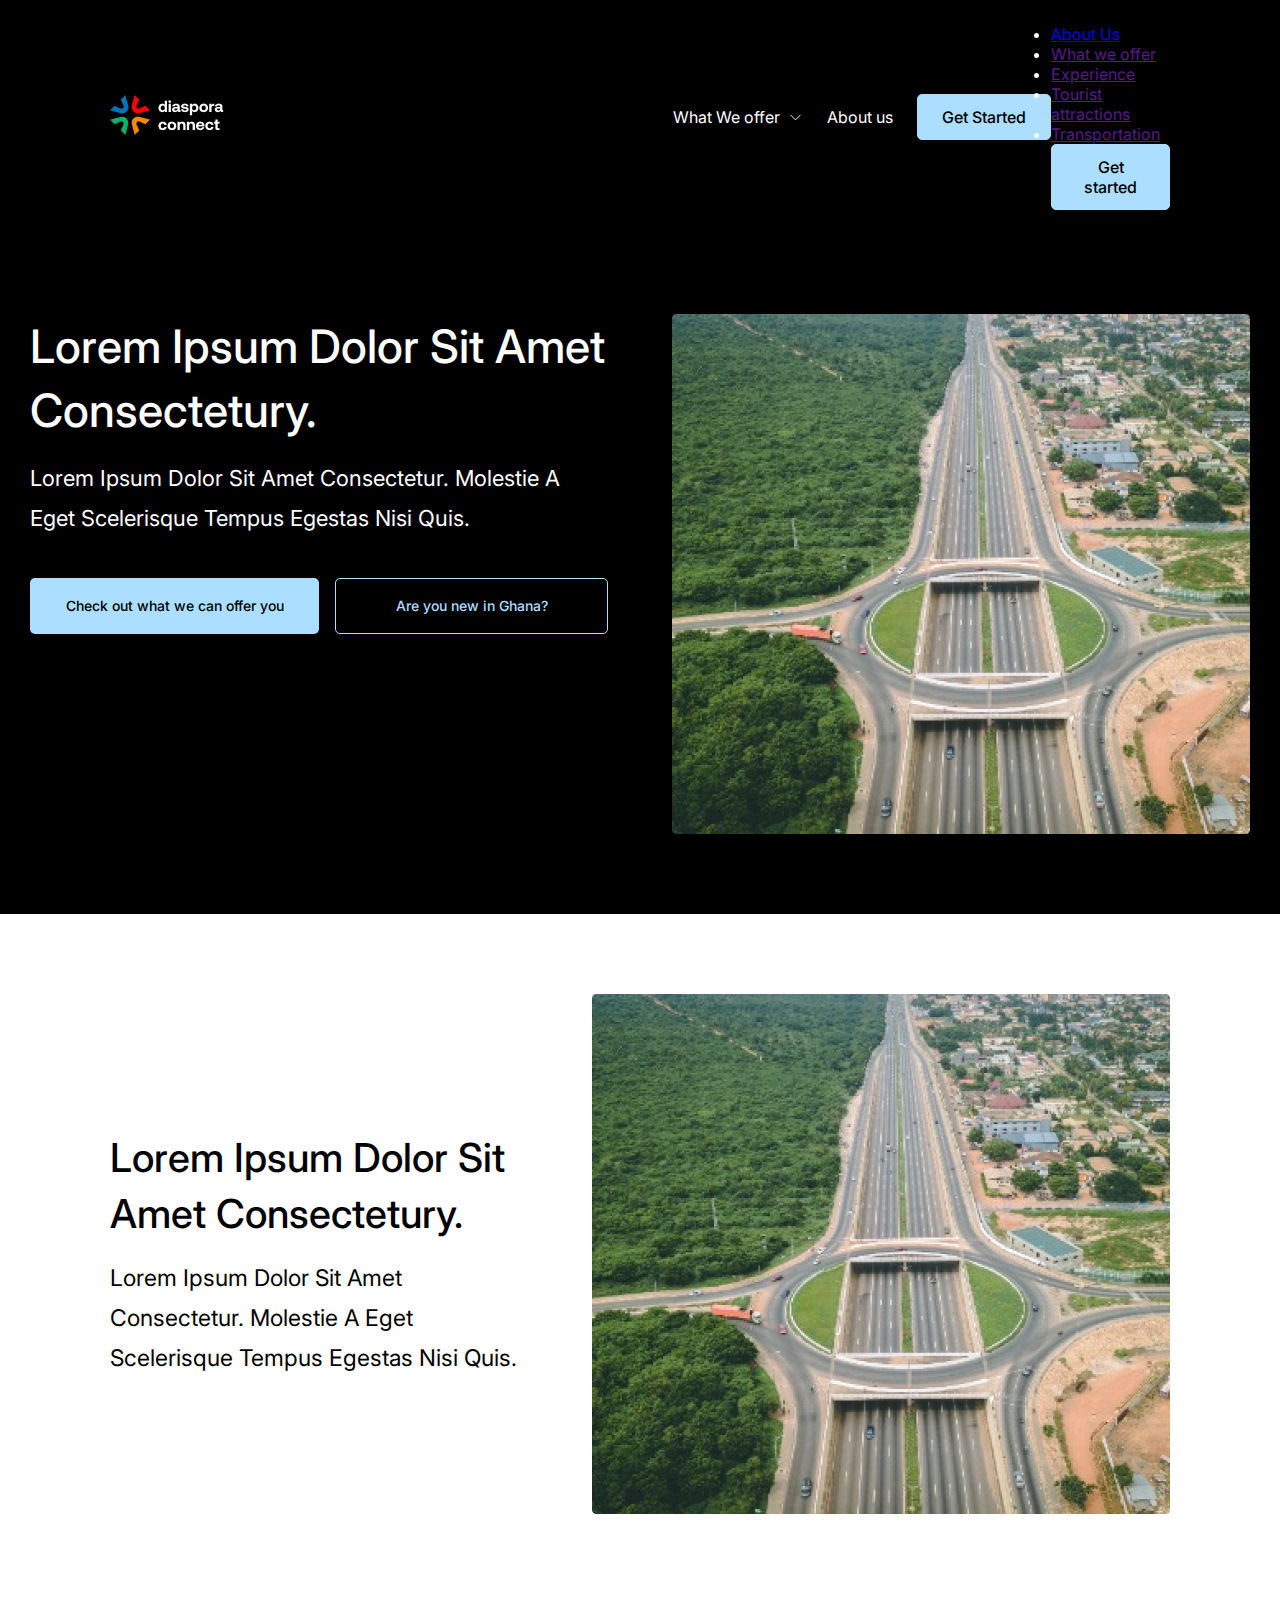
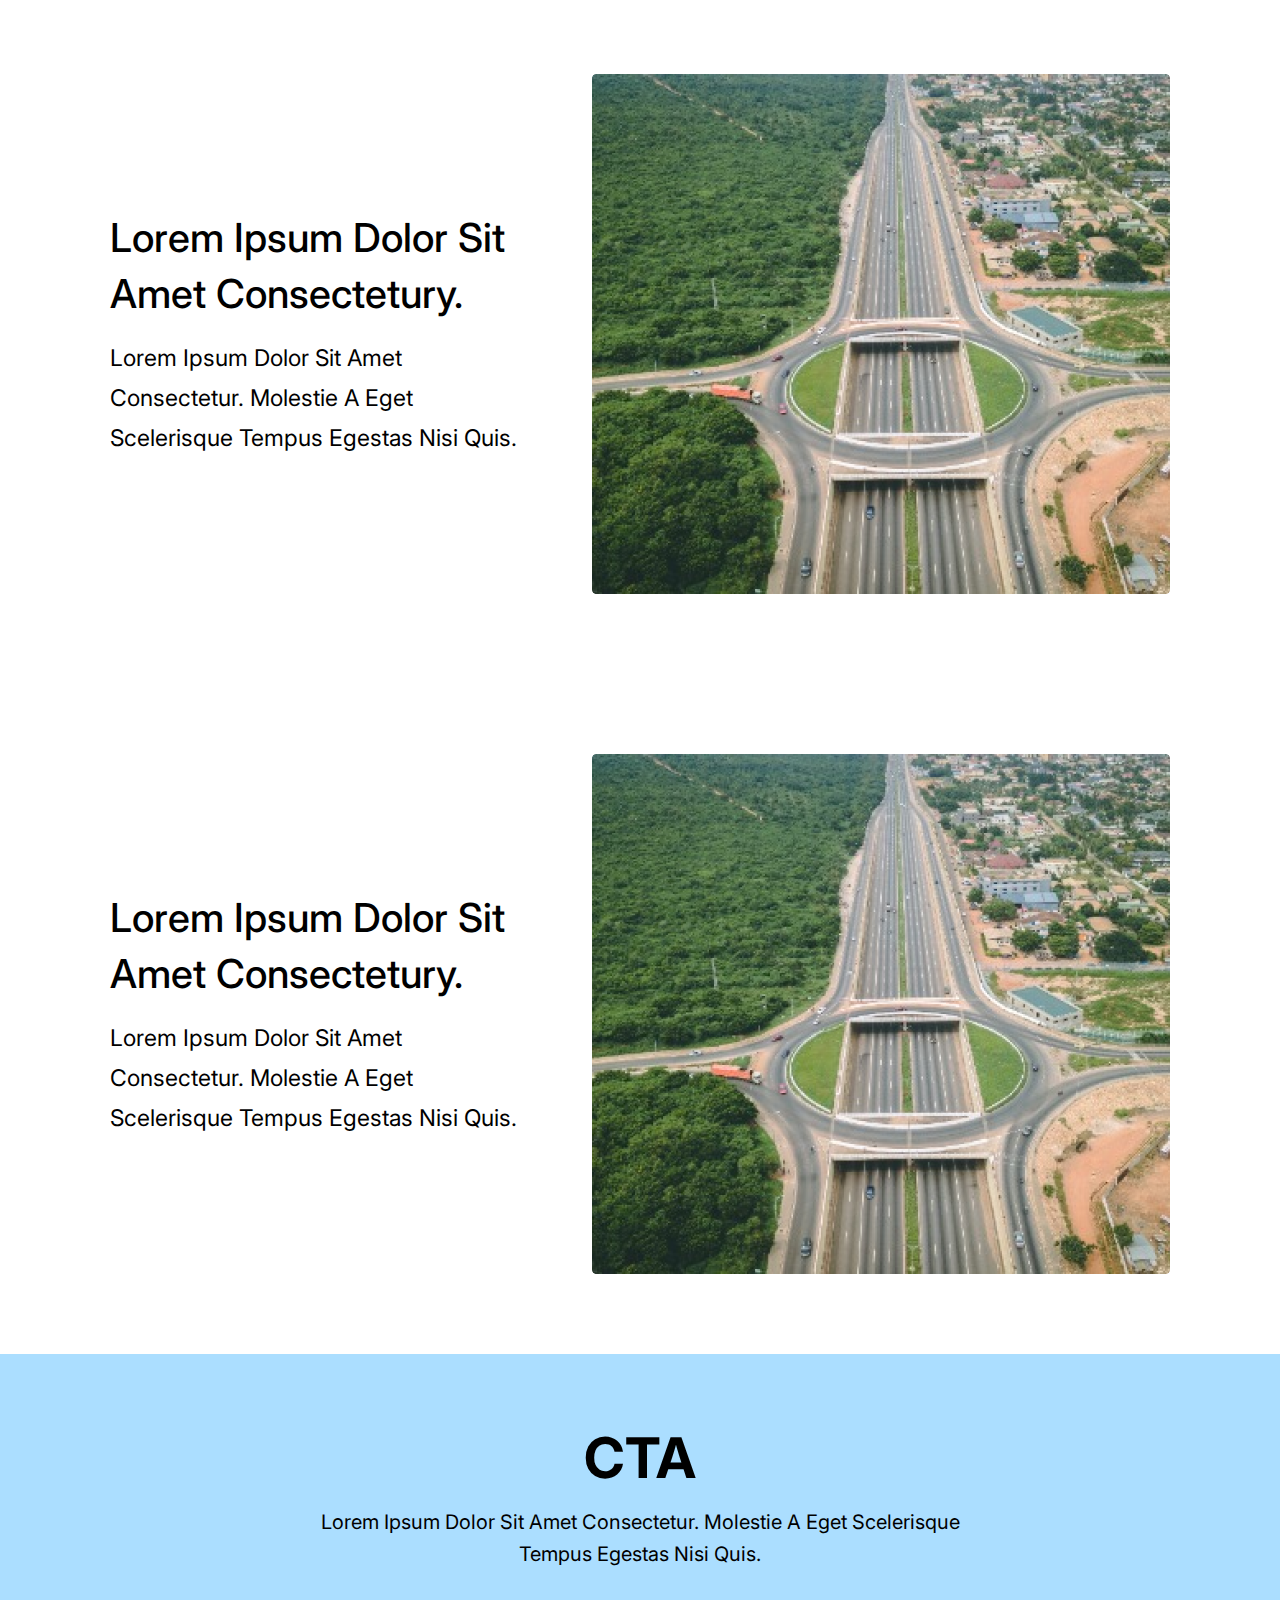
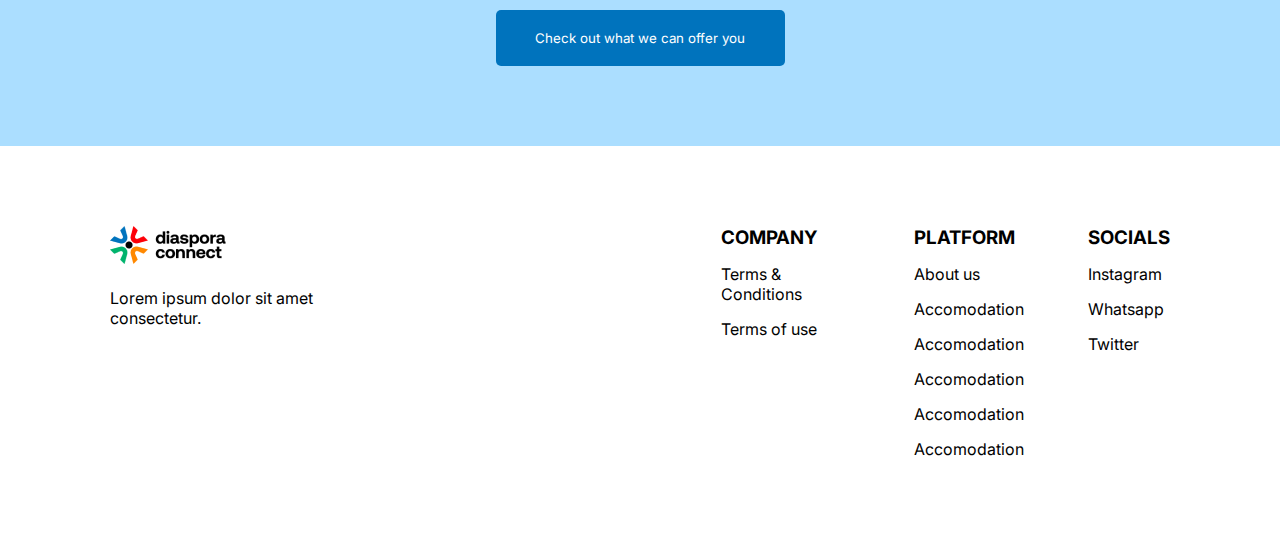
==== commit 581b9a5e: "working dropdown menu on mobile view" ====
--- a/about.html
+++ b/about.html
@@ -10,48 +10,60 @@
   </head>
   <body>
     <nav class="nav">
-    <div class="navWrapper">
-      <a href="./index.html">
-        <img src="./assests/images/logo.png" alt="" />
-      </a>
-      <div class="navright">
-        <div class="weOffer">
-          <span>What We offer</span>
-          <svg
-            xmlns="http://www.w3.org/2000/svg"
-            fill="none"
-            viewBox="0 0 24 24"
-            stroke-width="1.5"
-            stroke="currentColor"
-            class="w-6 h-6"
-          >
-            <path
-              stroke-linecap="round"
-              stroke-linejoin="round"
-              d="m19.5 8.25-7.5 7.5-7.5-7.5"
-            />
-          </svg>
+      <div class="navWrapper">
+        <a href="./index.html">
+          <img src="./assests/images/logo.png" alt="" />
+        </a>
+        <div class="navright">
+          <div class="weOffer">
+            <span>What We offer</span>
+            <svg
+              xmlns="http://www.w3.org/2000/svg"
+              fill="none"
+              viewBox="0 0 24 24"
+              stroke-width="1.5"
+              stroke="currentColor"
+              class="w-6 h-6"
+            >
+              <path
+                stroke-linecap="round"
+                stroke-linejoin="round"
+                d="m19.5 8.25-7.5 7.5-7.5-7.5"
+              />
+            </svg>
+          </div>
+          <a href="./about.html" class="aboutUs">About us</a>
+          <button class="getStartedBtn">Get Started</button>
         </div>
-        <a href="./about.html" class="aboutUs">About us</a>
-        <button class="getStartedBtn">Get Started</button>
+  
+        <svg
+        id="menuToggle"
+          class="menuSvg"
+          xmlns="http://www.w3.org/2000/svg"
+          fill="none"
+          viewBox="0 0 24 24"
+          stroke-width="1.5"
+          stroke="currentColor"
+          class="w-6 h-6"
+        >
+          <path
+            stroke-linecap="round"
+            stroke-linejoin="round"
+            d="M3.75 6.75h16.5M3.75 12h16.5m-16.5 5.25h16.5"
+          />
+        </svg>
       </div>
+      <div class="dropDownMenu">
+      <ul>
+        <li><a href="./about.html">About Us</a></li>
+        <li><a href="">What we offer</a></li>
+        <li><a href="">Experience</a></li>
+        <li><a href="">Tourist attractions</a></li>
+        <li><a href="">Transportation</a></li>
+      </ul>
 
-      <svg
-        class="menuSvg"
-        xmlns="http://www.w3.org/2000/svg"
-        fill="none"
-        viewBox="0 0 24 24"
-        stroke-width="1.5"
-        stroke="currentColor"
-        class="w-6 h-6"
-      >
-        <path
-          stroke-linecap="round"
-          stroke-linejoin="round"
-          d="M3.75 6.75h16.5M3.75 12h16.5m-16.5 5.25h16.5"
-        />
-      </svg>
-    </div>
+      <button class="getStartedBtn menuBtn">Get started</button>
+      </div>
     </nav>
     <main>
       <section class="aboutHeroSection">
--- a/style.css
+++ b/style.css
@@ -1,8 +1,7 @@
-
-@import url('https://fonts.googleapis.com/css2?family=Inter:wght@100..900&display=swap');
+@import url("https://fonts.googleapis.com/css2?family=Inter:wght@100..900&display=swap");
 
 :root {
- --primary-color: #ABDEFF;
+  --primary-color: #abdeff;
 }
 
 * {
@@ -18,9 +17,8 @@
   height: 48px;
   max-height: 48px;
   border: 1px solid var(--primary-color);
-  border-radius: 5px; 
-}
-
+  border-radius: 5px;
+}
 
 .btn-text-bold {
   font-weight: 600;
@@ -32,16 +30,16 @@
   font-size: 16px;
 }
 
-.btn-asked{
+.btn-asked {
   background-color: black;
-  color: #ABDEFF;
-  border: 1px solid #ABDEFF;
+  color: #abdeff;
+  border: 1px solid #abdeff;
   border-radius: 5px;
 }
 
 .nav {
   display: flex;
-  justify-content:  center;
+  justify-content: center;
   background-color: black;
   padding-left: 110px;
   padding-right: 110px;
@@ -50,7 +48,7 @@
   color: white;
 }
 
-.navWrapper{
+.navWrapper {
   display: flex;
   justify-content: space-between;
   align-items: center;
@@ -58,11 +56,10 @@
   max-width: 1400px;
 }
 
-
-.menuSvg{
-    display: none;
-    width: 24px;
-    height: 24px;
+.menuSvg {
+  display: none;
+  width: 24px;
+  height: 24px;
 }
 
 .navright {
@@ -162,48 +159,45 @@
   background-color: black;
 } */
 
-
-.gallaryCard{
-    display: flex;
-    flex-direction: column;
-    justify-content: space-between;
-    
-}
-
-
-.gallaryCard img:hover + .gallaryHover{
-    display: flex;
-}
-
-.gallaryHover{
-    display: none;
-    justify-content: space-between;
-    align-items:end;
-    padding: 24px;
-    border-bottom-left-radius: 4px; 
-    border-bottom-right-radius: 4px;
-    /* border: 1px solid blue; */
-}
-
-.wrapper{
+.gallaryCard {
+  display: flex;
+  flex-direction: column;
+  justify-content: space-between;
+}
+
+.gallaryCard img:hover + .gallaryHover {
+  display: flex;
+}
+
+.gallaryHover {
+  display: none;
+  justify-content: space-between;
+  align-items: end;
+  padding: 24px;
+  border-bottom-left-radius: 4px;
+  border-bottom-right-radius: 4px;
+  /* border: 1px solid blue; */
+}
+
+.wrapper {
   display: grid;
   grid-template-columns: 1fr 1fr 1fr 1fr 1fr 1fr;
   gap: 8px;
   overflow: scroll;
 }
 
-.gallaryInfor{
-    display: flex;
-    flex-direction: column;
-    gap: 16px;
-    /* border: 1px solid red; */
+.gallaryInfor {
+  display: flex;
+  flex-direction: column;
+  gap: 16px;
+  /* border: 1px solid red; */
 }
 
 .arrow {
-    width: 24px;
-    height: 24px;
-    float: inline-end;
-  }
+  width: 24px;
+  height: 24px;
+  float: inline-end;
+}
 
 .howCanWeHelp {
   display: flex;
@@ -240,12 +234,12 @@
   gap: 16px;
 }
 
-.howCanBtnOne{
+.howCanBtnOne {
   display: flex;
   gap: 16px;
 }
 
-.howCanBtnTwo{
+.howCanBtnTwo {
   display: flex;
   gap: 16px;
 }
@@ -382,8 +376,6 @@
   width: 230px;
 }
 
-
-
 .loadMore {
   background-color: #abdeff;
   padding: 12px 24px 12px 24px;
@@ -405,39 +397,38 @@
   background-color: black;
 }
 
-.serviceTitle{
-    display: flex;
-    flex-direction: column;
-    align-items: center;
-    justify-content: center;
-    gap: 24px;
-    color: white;
-}
-
-.serviceTitle h3{
-    font-size: 40px;
-    font-weight: 500;
-}
-
-.largeViewService{
-    font-size: 20px;
-    font-weight: 400;
-}
-
-.mobileViewService{
-    display: none;
-}
-.serviceCards{
-    display: flex;
-    flex-direction: column;
-    /* align-items: center; */
-    justify-content: center;
-    gap: 32px;
-    /* border: 1px solid red; */
-    width: 100%;
-    max-width: 1000px;
-}
-
+.serviceTitle {
+  display: flex;
+  flex-direction: column;
+  align-items: center;
+  justify-content: center;
+  gap: 24px;
+  color: white;
+}
+
+.serviceTitle h3 {
+  font-size: 40px;
+  font-weight: 500;
+}
+
+.largeViewService {
+  font-size: 20px;
+  font-weight: 400;
+}
+
+.mobileViewService {
+  display: none;
+}
+.serviceCards {
+  display: flex;
+  flex-direction: column;
+  /* align-items: center; */
+  justify-content: center;
+  gap: 32px;
+  /* border: 1px solid red; */
+  width: 100%;
+  max-width: 1000px;
+}
 
 .serviceWrapper {
   display: flex;
@@ -447,139 +438,137 @@
   /* border: 1px solid white; */
 }
 
-.card{
-    background-color: white;
-    display: flex;
-    flex-direction: column;
-    border-radius: 8px;
-    padding: 24px;
-    gap: 24px;
-    max-width: 365.33px;
-}
-
-.card img{
-    width: 17px;
-    height: 25px;
-}
-.simCard{
-    background-color: white;
-    display: flex;
-    flex-direction: column;
-    border-radius: 8px;
-    padding: 24px;
-    gap: 24px;
-    max-width: 365.33px;
-}
-
-.simCard:hover{
-    background-color: black;
-    color:white;
-}
-
-.simCard img{
-    width: 20px;
-    height: 28px;
-}
-.driverCard{
-    background-color: white;
-    display: flex;
-    flex-direction: column;
-    border-radius: 8px;
-    padding: 24px;
-    gap: 24px;
-    max-width: 365.33px;
-}
-.driverCard img{
-    width: 32px;
-    height: 32px;
-}
-
-.airplaneCard{
-    background-color: white;
-    display: flex;
-    flex-direction: column;
-    border-radius: 8px;
-    padding: 24px;
-    gap: 24px;
-    max-width: 365.33px;
-}
-
-.airplaneCard img{
-    width: 25px;
-    height: 26px;
-}
-
-.questonCard{
-    background-color: #ABDEFF;
-    display: flex;
-    flex-direction: column;
-    border-radius: 8px;
-    padding: 24px;
-    gap: 24px;
-    max-width: 365.33px;
-}
-
-.questonCard img{
-    width: 26px;
-    height: 26px;
-}
-
-.cardInfor{
-    display: flex;
-    flex-direction: column;
-    gap: 8px;
-}
-
-
-.footerContainer{
-    padding:80px 110px 80px 110px;
-    width: 100%;
-    display: flex;
-    align-items: center;
-    justify-content: center;
-}
-
-.footerLogo{
-    display: flex;
-    flex-direction: column;
-    gap: 24px;
-    max-width: 217px;
-}
-
-.footerLogo img{
-    height: 38px;
-    width: 116px;
-}
-
-.footerDetails{
+.card {
+  background-color: white;
+  display: flex;
+  flex-direction: column;
+  border-radius: 8px;
+  padding: 24px;
+  gap: 24px;
+  max-width: 365.33px;
+}
+
+.card img {
+  width: 17px;
+  height: 25px;
+}
+.simCard {
+  background-color: white;
+  display: flex;
+  flex-direction: column;
+  border-radius: 8px;
+  padding: 24px;
+  gap: 24px;
+  max-width: 365.33px;
+}
+
+.simCard:hover {
+  background-color: black;
+  color: white;
+}
+
+.simCard img {
+  width: 20px;
+  height: 28px;
+}
+.driverCard {
+  background-color: white;
+  display: flex;
+  flex-direction: column;
+  border-radius: 8px;
+  padding: 24px;
+  gap: 24px;
+  max-width: 365.33px;
+}
+.driverCard img {
+  width: 32px;
+  height: 32px;
+}
+
+.airplaneCard {
+  background-color: white;
+  display: flex;
+  flex-direction: column;
+  border-radius: 8px;
+  padding: 24px;
+  gap: 24px;
+  max-width: 365.33px;
+}
+
+.airplaneCard img {
+  width: 25px;
+  height: 26px;
+}
+
+.questonCard {
+  background-color: #abdeff;
+  display: flex;
+  flex-direction: column;
+  border-radius: 8px;
+  padding: 24px;
+  gap: 24px;
+  max-width: 365.33px;
+}
+
+.questonCard img {
+  width: 26px;
+  height: 26px;
+}
+
+.cardInfor {
+  display: flex;
+  flex-direction: column;
+  gap: 8px;
+}
+
+.footerContainer {
+  padding: 80px 110px 80px 110px;
+  width: 100%;
+  display: flex;
+  align-items: center;
+  justify-content: center;
+}
+
+.footerLogo {
+  display: flex;
+  flex-direction: column;
+  gap: 24px;
+  max-width: 217px;
+}
+
+.footerLogo img {
+  height: 38px;
+  width: 116px;
+}
+
+.footerDetails {
   max-width: 449px;
-    display: flex;
-    gap: 64px;
-}
-
-.footerWrapper{
+  display: flex;
+  gap: 64px;
+}
+
+.footerWrapper {
   display: flex;
   width: 100%;
   max-width: 1200px;
   justify-content: space-between;
-  border: 1px solid red;
-}
-
-.condition{
-    display: flex;
-    flex-direction: column;
-    gap: 15px;
-}
-
-.condition p{
-    font-size: 16px;
-    font-weight: 400;
-}
-
-.platforms{
-    display: flex;
-    flex-direction: column;
-    gap: 15px;
+}
+
+.condition {
+  display: flex;
+  flex-direction: column;
+  gap: 15px;
+}
+
+.condition p {
+  font-size: 16px;
+  font-weight: 400;
+}
+
+.platforms {
+  display: flex;
+  flex-direction: column;
+  gap: 15px;
 }
 
 .platforms a {
@@ -587,116 +576,227 @@
   color: black;
 }
 
-.socials{
-    display: flex;
-    flex-direction: column;
-    gap: 15px;
-}
-.socials p{
-    font-size: 16px;
-    font-weight: 400;
-}
-
-.platforms p{
-    font-size: 16px;
-    font-weight: 400;
-}
-
-.contactUsWrapper{
-    display: flex;
-    flex-direction: column;
-    padding: 32px;
-    gap: 84px;
-}
-
-.contactUs{
-    display: flex;
-    align-items: center;
-    justify-content: center;
-    gap: 84px;
-    margin: 0;
-    padding: 0;
-}
-
-.contactUsLeftSide{
-    display: flex;
-    align-items: center;
-    justify-content: space-between;
-    flex-direction: column;
-    padding: 32px;
-    /* gap: 40px; */
-    border-radius: 8px;
-    height: 760px;
-    width: 604px;
-    background: conic-gradient(from 210.92deg at 50% 50%, #FD0008 0deg, #0073BD 125.63deg, #00B36D 234.38deg, #FF8800 350.63deg, #FD0008 360deg);
-}
-
-.leftSideTop img{
-    width: 121px;
-    height: 40px;
-}
-
-.leftSideTop{
-    display: flex;
-    flex-direction: column;
-    gap: 144px;
-    width: 470px;
-}
-
-.leftSideTopDetails{
-    display: flex;
-    flex-direction: column;
-    gap: 16px;
-    color: white;
-}
-
-.leftSideTopDetails h3{
-    font-size: 40px;
-    font-weight: 700;
-}
-.leftSideTopDetails p{
-    font-size: 16px;
-    font-weight: 400;
-}
-
-.leftBottomSection{
-    display: flex;
-    flex-direction: column;
-    gap: 16px;
-    padding: 24px;
-    width: 470px;
-    background-color: white;
-    border-radius: 4px;
-}
-
-.nameCheck{
-    display: flex;
-    gap: 8px;
-}
-
-.contactUsRightSide{
-    display: flex;
-    flex-direction: column;
-    gap: 48px;
-    width: 644px;
-    height:auto;
-}
-
-.contactUsFormWrapper{
-display: flex;
-flex-direction: column;
-align-items: flex-start;
-padding: 0px;
-gap: 32px;
-}
-
-.contactUsBtn{
-    border-radius: 5px;
-    padding: 12px 48px 12px 48px;
-    background-color: black;
-    width: 222px;
-    height: 48px;
-    color: white;
-    outline: none;
-    border: none;
-}+.socials {
+  display: flex;
+  flex-direction: column;
+  gap: 15px;
+}
+.socials p {
+  font-size: 16px;
+  font-weight: 400;
+}
+
+.platforms p {
+  font-size: 16px;
+  font-weight: 400;
+}
+
+.contactUsWrapper {
+  display: flex;
+  flex-direction: column;
+  /* align-items: center;
+    justify-content: center; */
+  padding: 32px;
+  gap: 84px;
+  /* border: 1px solid red; */
+}
+
+.contactUs {
+  display: flex;
+  align-items: center;
+  justify-content: center;
+  gap: 84px;
+  /* border: 1px solid black; */
+}
+
+.contactUsLeftSide {
+  display: flex;
+  align-items: center;
+  justify-content: space-between;
+  flex-direction: column;
+  padding: 32px;
+  /* gap: 40px; */
+  border-radius: 8px;
+  height: 960px;
+  width: 100%;
+  max-width: 604px;
+  background: conic-gradient(
+    from 210.92deg at 50% 50%,
+    #fd0008 0deg,
+    #0073bd 125.63deg,
+    #00b36d 234.38deg,
+    #ff8800 350.63deg,
+    #fd0008 360deg
+  );
+}
+
+.leftSideTop img {
+  width: 121px;
+  height: 40px;
+}
+
+.leftSideTop {
+  display: flex;
+  flex-direction: column;
+  gap: 144px;
+  max-width: 540px;
+  /* border: 1px solid red; */
+}
+
+.leftSideTopDetails {
+  display: flex;
+  flex-direction: column;
+  gap: 16px;
+  color: white;
+}
+
+.leftSideTopDetails h3 {
+  font-size: 40px;
+  font-weight: 700;
+  line-height: 48px;
+}
+.leftSideTopDetails p {
+  font-size: 16px;
+  font-weight: 400;
+  line-height: 24px;
+}
+
+.leftBottomSection {
+  display: flex;
+  flex-direction: column;
+  gap: 16px;
+  padding: 24px;
+  background-color: white;
+  border-radius: 4px;
+  max-width: 540px;
+}
+
+.leftBottomSection p {
+  font-size: 16px;
+  font-weight: 400;
+  line-height: 24px;
+}
+
+.nameCheck {
+  display: flex;
+  gap: 8px;
+  align-items: center;
+  /* justify-content: center; */
+}
+
+
+.checkInput{
+  width: 32px;
+  height: 32px;
+  background: red;
+  border: none;
+  outline: none;
+}
+
+.contactUsform {
+  display: none;
+  flex-direction: column;
+  gap: 48px;
+  width: 100%;
+  max-width: 644px;
+  height: auto;
+}
+
+.contactUsRightSide {
+  display: flex;
+  flex-direction: column;
+  gap: 48px;
+  width: 100%;
+  max-width: 644px;
+  height: auto;
+  /* border: 1px solid red; */
+}
+
+.contactUsFormWrapper {
+  display: flex;
+  flex-direction: column;
+  align-items: flex-start;
+  padding: 0px;
+  gap: 32px;
+}
+
+
+
+.contactUserName {
+  display: flex;
+  gap: 32px;
+  width: 644px;
+}
+
+.userNameInput {
+  border-radius: 5px;
+  padding: 16px;
+  border: 1px solid #d6d6d6;
+  outline: none;
+  height: 50px;
+  width: 306px;
+  border-radius: 5px;
+}
+
+.emailInput {
+  border-radius: 5px;
+  padding: 16px;
+  border-radius: 5px;
+  border: 1px solid #d6d6d6;
+  outline: none;
+  width: 644px;
+  height: 50px;
+}
+
+.countryCode {
+  border-radius: 5px;
+  padding: 10px;
+  border: 1px solid #d6d6d6;
+  outline: none;
+  width: 113px;
+  height: 50px;
+  display: flex;
+  align-items: center;
+  justify-content: center;
+}
+
+.countryCodeWrapper {
+  display: flex;
+  gap: 8px;
+}
+
+.phoneNumberInput {
+  border-radius: 5px;
+  border: 1px solid #d6d6d6;
+  outline: none;
+  width: 523px;
+  padding: 16px;
+  height: 50px;
+}
+
+.textareaInput {
+  padding: 16px;
+  border-radius: 5px;
+  border: 1px solid #d6d6d6;
+  outline: none;
+  width: 644px;
+  height: 80px;
+}
+
+.selectOptionInput {
+  display: flex;
+  width: 644px;
+  flex-direction: column;
+  gap: 8px;
+}
+
+.contactUsBtn {
+  border-radius: 5px;
+  padding: 12px 48px 12px 48px;
+  background-color: black;
+  width: 222px;
+  height: 48px;
+  color: white;
+  outline: none;
+  border: none;
+}
--- a/@media.css
+++ b/@media.css
@@ -188,4 +188,48 @@
   .heroBtn {
     flex-direction: column;
   }
-}
+
+
+
+
+.dropDownMenu{
+  display: none;
+  flex-direction: column;
+  gap: 47px;
+  background-color: #000;
+  width: 100%;
+  padding:24px 32px 24px 32px;
+  position: absolute;
+  top: 90px;
+  right: 0;
+}
+
+ul{
+  display: flex;
+  flex-direction: column;
+  gap: 47px;
+}
+
+ul li{
+  width: 100%;
+  display: inline-block;
+  border-bottom: 1px solid #222222;
+  padding: 0px 0px 16px 0px;
+}
+
+li a{
+  text-decoration: none;
+  color: #ffff;
+}
+
+.menuBtn{
+  width: 150px;
+  height: 48px;
+  font-size: 16px;
+}
+
+.active{
+  color: #222222;
+}
+
+}
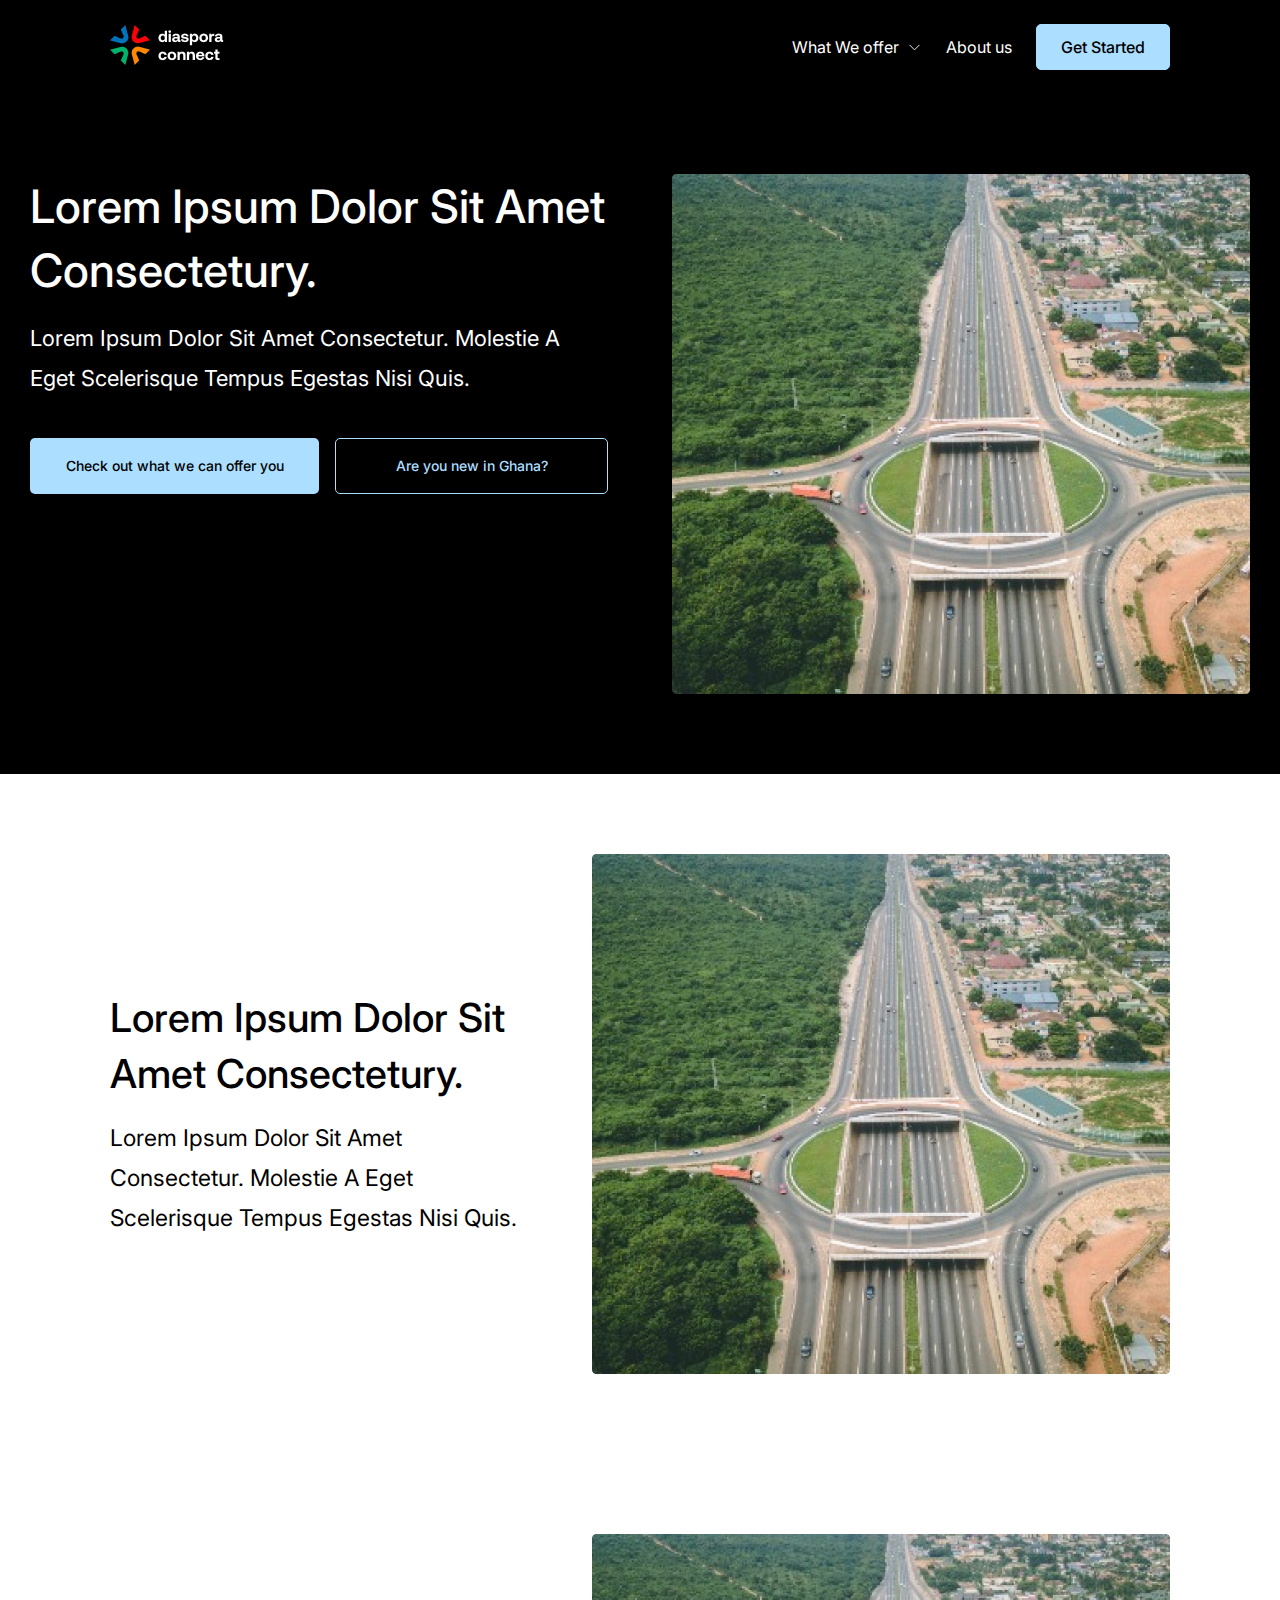
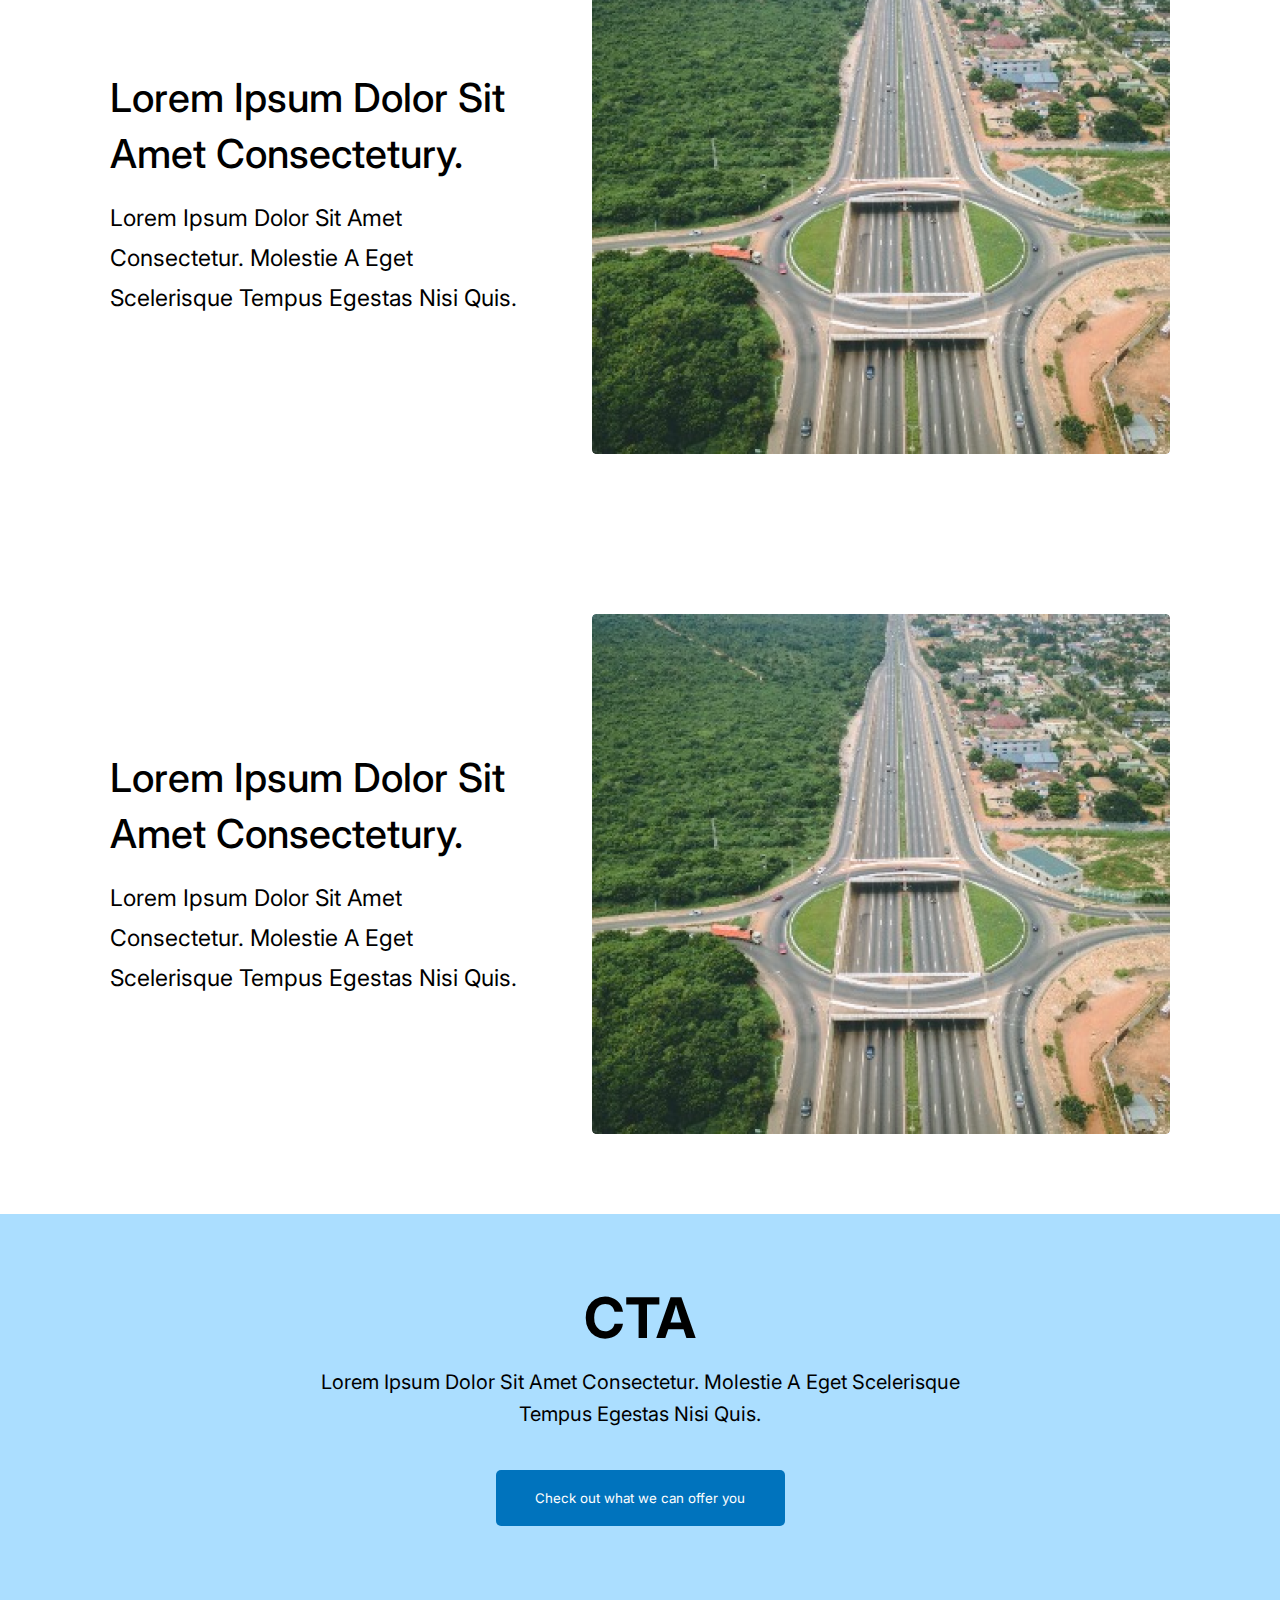
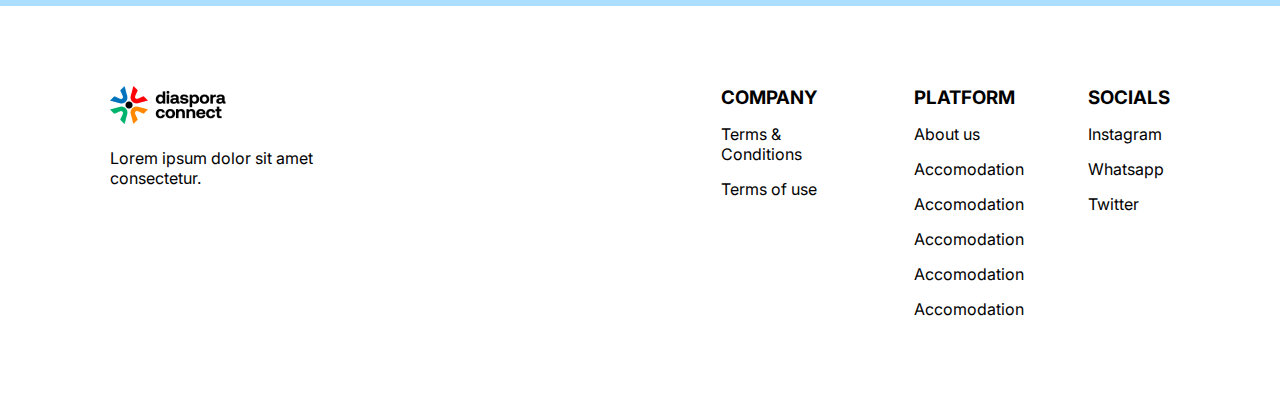
==== commit d58168c2: "working on menu toggle" ====
--- a/about.html
+++ b/about.html
@@ -4,7 +4,7 @@
     <meta charset="UTF-8" />
     <meta name="viewport" content="width=device-width, initial-scale=1.0" />
     <link rel="stylesheet" href="./style.css" />
-    <link rel="stylesheet" href="./@media.css"> 
+    <link rel="stylesheet" href="./@media.css" />
     <link rel="stylesheet" href="./about.css" />
     <title>About us</title>
   </head>
@@ -35,9 +35,9 @@
           <a href="./about.html" class="aboutUs">About us</a>
           <button class="getStartedBtn">Get Started</button>
         </div>
-  
+
         <svg
-        id="menuToggle"
+          id="menuToggle"
           class="menuSvg"
           xmlns="http://www.w3.org/2000/svg"
           fill="none"
@@ -54,29 +54,31 @@
         </svg>
       </div>
       <div class="dropDownMenu">
-      <ul>
-        <li><a href="./about.html">About Us</a></li>
-        <li><a href="">What we offer</a></li>
-        <li><a href="">Experience</a></li>
-        <li><a href="">Tourist attractions</a></li>
-        <li><a href="">Transportation</a></li>
-      </ul>
+        <ul>
+          <li><a href="./about.html">About Us</a></li>
+          <li><a href="">What we offer</a></li>
+          <li><a href="">Experience</a></li>
+          <li><a href="">Tourist attractions</a></li>
+          <li><a href="">Transportation</a></li>
+        </ul>
 
-      <button class="getStartedBtn menuBtn">Get started</button>
+        <button class="getStartedBtn menuBtn">Get started</button>
       </div>
     </nav>
     <main>
       <section class="aboutHeroSection">
         <div class="aboutSectionTitle">
           <div class="aboutInforWrapper">
-            <h3 class="aboutTitle">Lorem ipsum dolor sit amet consectetury.</h3> 
+            <h3 class="aboutTitle">Lorem ipsum dolor sit amet consectetury.</h3>
             <p class="about_Sub_Title">
               Lorem ipsum dolor sit amet consectetur. Molestie a eget
               scelerisque tempus egestas nisi quis.
             </p>
           </div>
           <div class="aboutHeroBtn">
-            <button class="about-Hero-Btn">Check out what we can offer you</button>
+            <button class="about-Hero-Btn">
+              Check out what we can offer you
+            </button>
             <button class="btn-Are-You">Are you new in Ghana?</button>
           </div>
         </div>
@@ -86,18 +88,10 @@
       <section class="aboutSectionTwo">
         <div class="aboutSectionInforTwoWrapper">
           <h3 class="aboutTileTwo">Lorem ipsum dolor sit amet consectetury.</h3>
-          <p class="aboutTileInforTwo"> Lorem ipsum dolor sit amet consectetur. Molestie a eget
-            scelerisque tempus egestas nisi quis.</p>
-          </div>
-          <img class="aboutImage" src="./assests/images/road.png" alt="" />
-      </section>
-
-      <section class="aboutSectionTwo">
-        
-        <div class="aboutSectionInforTwoWrapper">
-          <h3 class="aboutTileTwo">Lorem ipsum dolor sit amet consectetury.</h3>
-          <p class="aboutTileInforTwo"> Lorem ipsum dolor sit amet consectetur. Molestie a eget
-            scelerisque tempus egestas nisi quis.</p>
+          <p class="aboutTileInforTwo">
+            Lorem ipsum dolor sit amet consectetur. Molestie a eget scelerisque
+            tempus egestas nisi quis.
+          </p>
         </div>
         <img class="aboutImage" src="./assests/images/road.png" alt="" />
       </section>
@@ -105,18 +99,32 @@
       <section class="aboutSectionTwo">
         <div class="aboutSectionInforTwoWrapper">
           <h3 class="aboutTileTwo">Lorem ipsum dolor sit amet consectetury.</h3>
-          <p class="aboutTileInforTwo"> Lorem ipsum dolor sit amet consectetur. Molestie a eget
-            scelerisque tempus egestas nisi quis.</p>
-          </div>
-          <img class="aboutImage" src="./assests/images/road.png" alt="" />
+          <p class="aboutTileInforTwo">
+            Lorem ipsum dolor sit amet consectetur. Molestie a eget scelerisque
+            tempus egestas nisi quis.
+          </p>
+        </div>
+        <img class="aboutImage" src="./assests/images/road.png" alt="" />
       </section>
 
+      <section class="aboutSectionTwo">
+        <div class="aboutSectionInforTwoWrapper">
+          <h3 class="aboutTileTwo">Lorem ipsum dolor sit amet consectetury.</h3>
+          <p class="aboutTileInforTwo">
+            Lorem ipsum dolor sit amet consectetur. Molestie a eget scelerisque
+            tempus egestas nisi quis.
+          </p>
+        </div>
+        <img class="aboutImage" src="./assests/images/road.png" alt="" />
+      </section>
 
       <section class="ctaSection">
         <div class="ctaWrapper">
           <h3>CTA</h3>
-          <p>Lorem ipsum dolor sit amet consectetur. Molestie a eget scelerisque tempus egestas nisi quis.</p>
-
+          <p>
+            Lorem ipsum dolor sit amet consectetur. Molestie a eget scelerisque
+            tempus egestas nisi quis.
+          </p>
         </div>
         <button>Check out what we can offer you</button>
       </section>
@@ -154,5 +162,6 @@
         </div>
       </div>
     </footer>
+    <script src="/main.js"></script>
   </body>
 </html>
--- a/style.css
+++ b/style.css
@@ -800,3 +800,8 @@
   outline: none;
   border: none;
 }
+
+
+.dropDownMenu{
+  display: none;
+}
--- a/about.css
+++ b/about.css
@@ -190,6 +190,10 @@
 
 }
 
+.dropDownMenu{
+  display: none;
+}
+
 @media only screen and (max-width: 600px){
 
   .aboutHeroSection {
@@ -204,14 +208,12 @@
 }
 
 .aboutSectionTitle{
-  border: 1px solid red;
   width: 100%;
   max-width: 326px;
 }
 
 .aboutInforWrapper{
   display: flex;
-  border: 1px solid blue;
   align-items: center;
   justify-content: center;
 }
@@ -287,4 +289,46 @@
   line-height: 24px;
 }
 
+
+.dropDownMenu{
+  display: none;
+  flex-direction: column;
+  gap: 47px;
+  background-color: #000;
+  width: 100%;
+  padding:24px 32px 24px 32px;
+  position: absolute;
+  top: 90px;
+  right: 0;
+}
+
+ul{
+  display: flex;
+  flex-direction: column;
+  gap: 47px;
+}
+
+ul li{
+  width: 100%;
+  display: inline-block;
+  border-bottom: 1px solid #222222;
+  padding: 0px 0px 16px 0px;
+}
+
+li a{
+  text-decoration: none;
+  color: #ffff;
+}
+
+.menuBtn{
+  width: 150px;
+  height: 48px;
+  font-size: 16px;
+}
+
+.active{
+  color: #222222;
+}
+
+
 }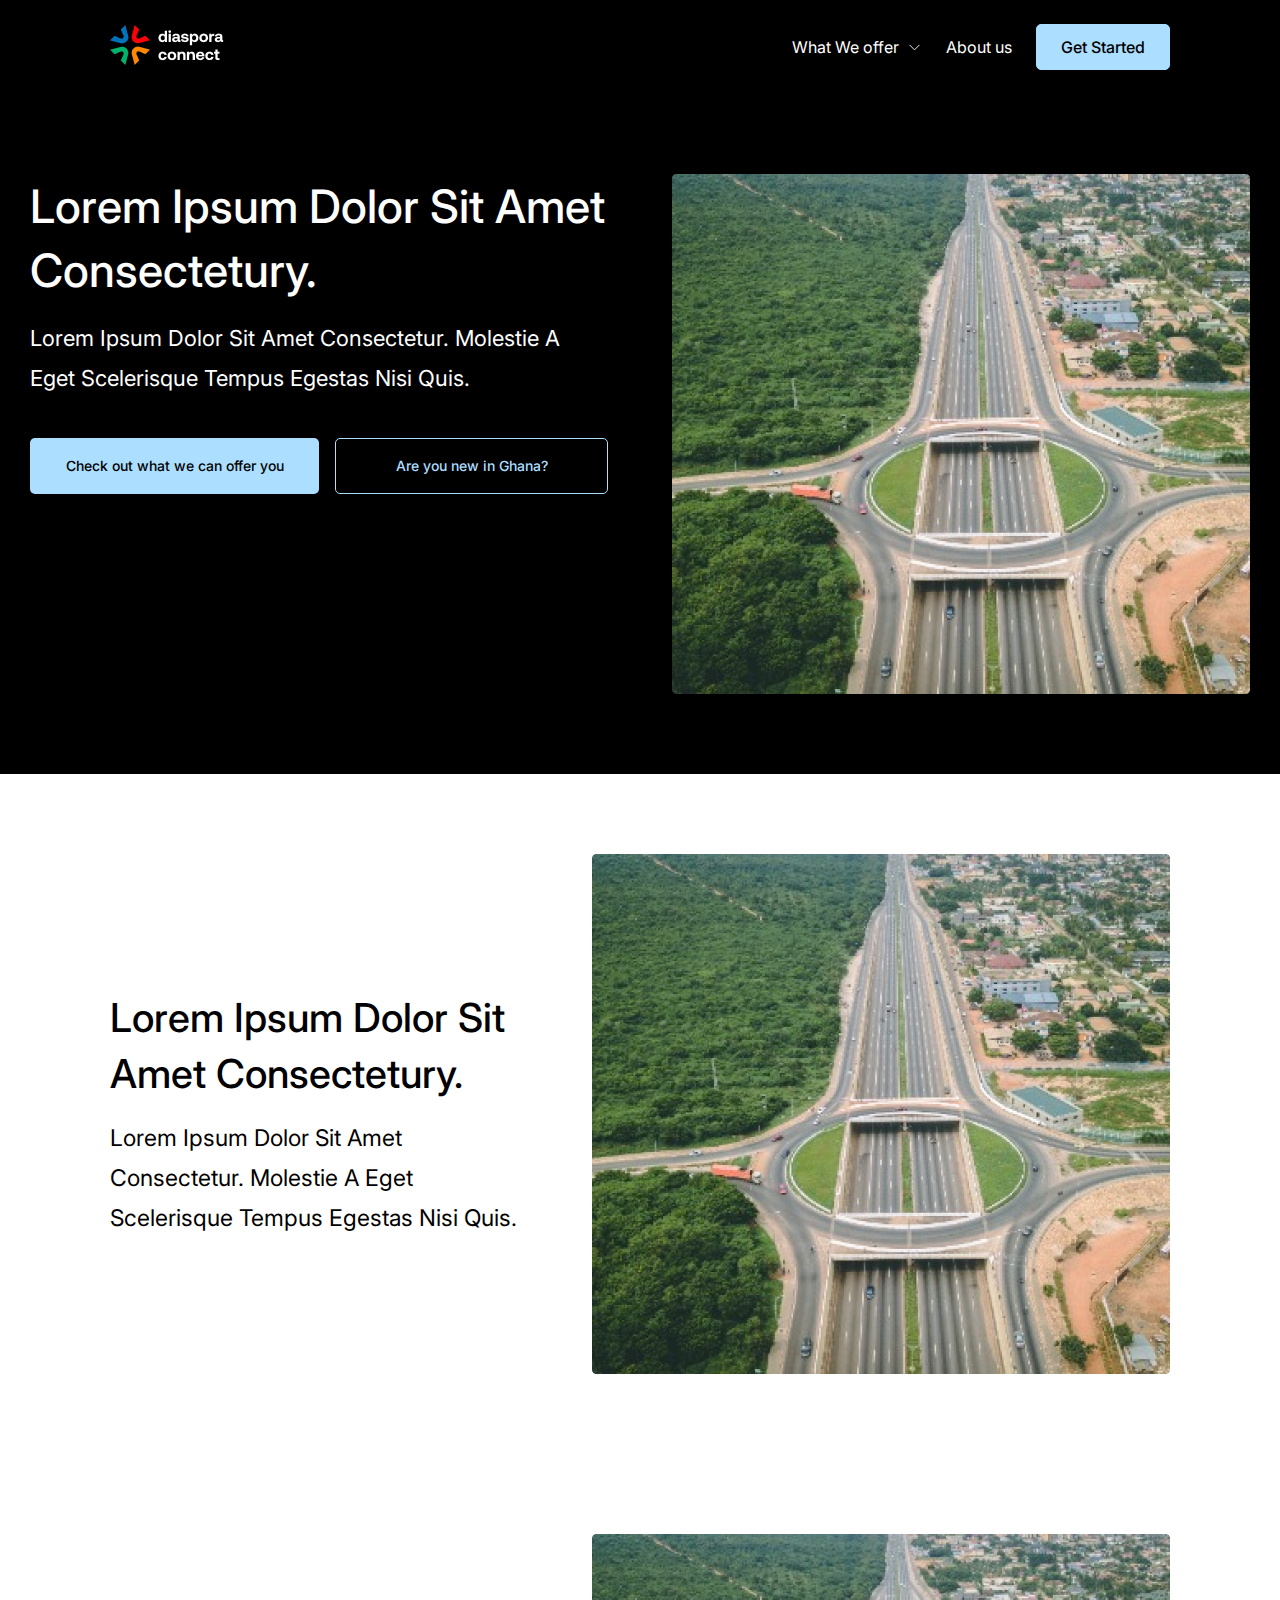
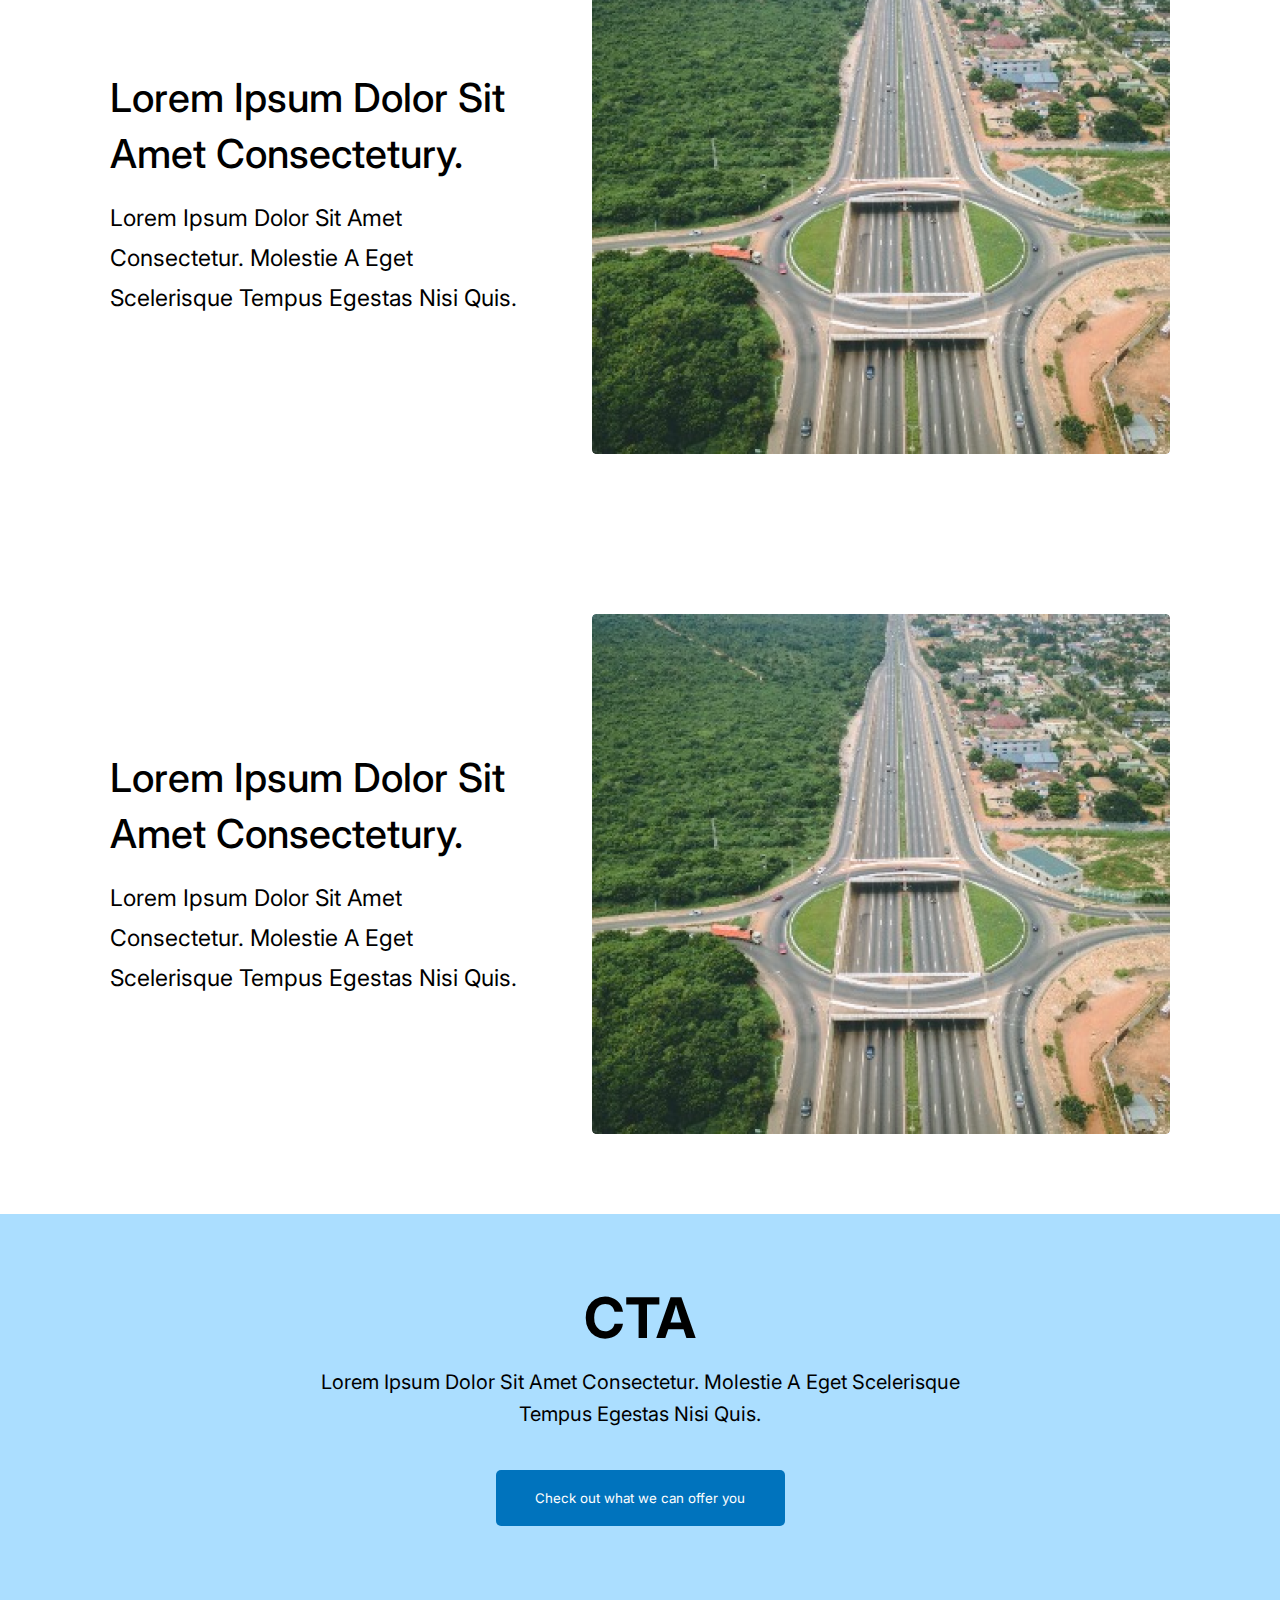
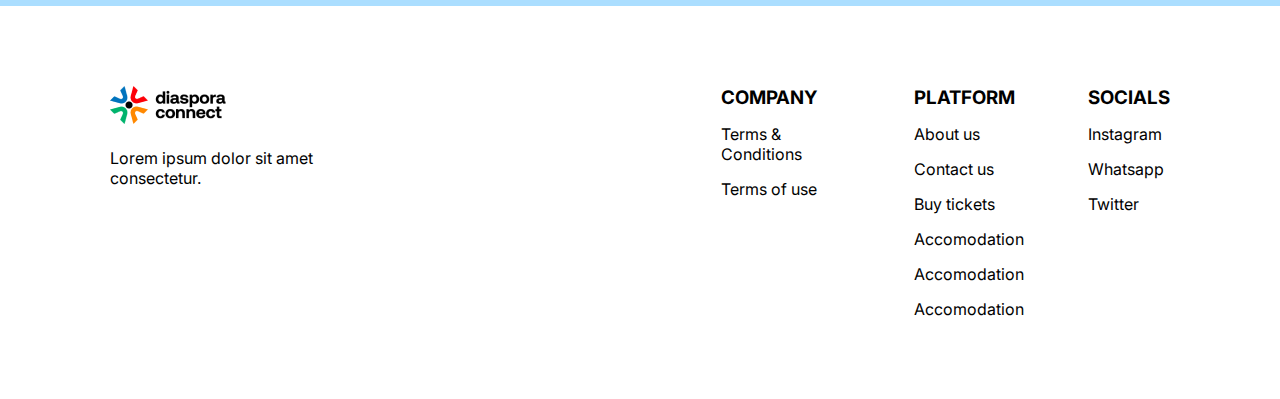
==== commit 771633c5: "working on image slides" ====
--- a/about.html
+++ b/about.html
@@ -53,7 +53,7 @@
           />
         </svg>
       </div>
-      <div class="dropDownMenu">
+      <div id="dropDownMenu" class="dropDownMenu">
         <ul>
           <li><a href="./about.html">About Us</a></li>
           <li><a href="">What we offer</a></li>
@@ -147,8 +147,8 @@
           <span class="platforms">
             <h3>PLATFORM</h3>
             <a href="./about.html">About us</a>
-            <p>Accomodation</p>
-            <p>Accomodation</p>
+            <a href="./contact.html">Contact us</a>
+            <a href="./buyticket.html">Buy tickets</a>
             <p>Accomodation</p>
             <p>Accomodation</p>
             <p>Accomodation</p>
--- a/style.css
+++ b/style.css
@@ -138,26 +138,7 @@
   justify-content: space-between;
 }
 
-/* .heroBtn :first-child {
-  padding: 12px 24px 12px 24px;
-  border-radius: 5px;
-  font-size: 16px;
-  font-weight: 500;
-  background-color: #abdeff;
-  border: none;
-  font-family: "inter";
-}
-
-.heroBtn :last-child {
-  padding: 12px 24px 12px 24px;
-  border-radius: 5px;
-  text-align: center;
-  border: 1px solid #abdeff;
-  color: #abdeff;
-  font-size: 16px;
-  font-weight: 500;
-  background-color: black;
-} */
+
 
 .gallaryCard {
   display: flex;
@@ -170,20 +151,32 @@
 }
 
 .gallaryHover {
+  /* border: 1px solid red; */
   display: none;
   justify-content: space-between;
   align-items: end;
   padding: 24px;
+  width: 320px;
   border-bottom-left-radius: 4px;
   border-bottom-right-radius: 4px;
-  /* border: 1px solid blue; */
+  background-color: white;
+  /* position: relative; */
+  bottom: -200px;
+  left: 0;
+}
+
+.gallary{
+  background-color: black;
 }
 
 .wrapper {
-  display: grid;
-  grid-template-columns: 1fr 1fr 1fr 1fr 1fr 1fr;
+  width: 100%;
+  display: flex;
   gap: 8px;
+  /* position: relative; */
   overflow: scroll;
+  /* background-color: black; */
+  height: fit-content;
 }
 
 .gallaryInfor {
@@ -317,6 +310,7 @@
 .search input {
   border: none;
   outline: none;
+  width: 500px;
 }
 
 .touristSite {
